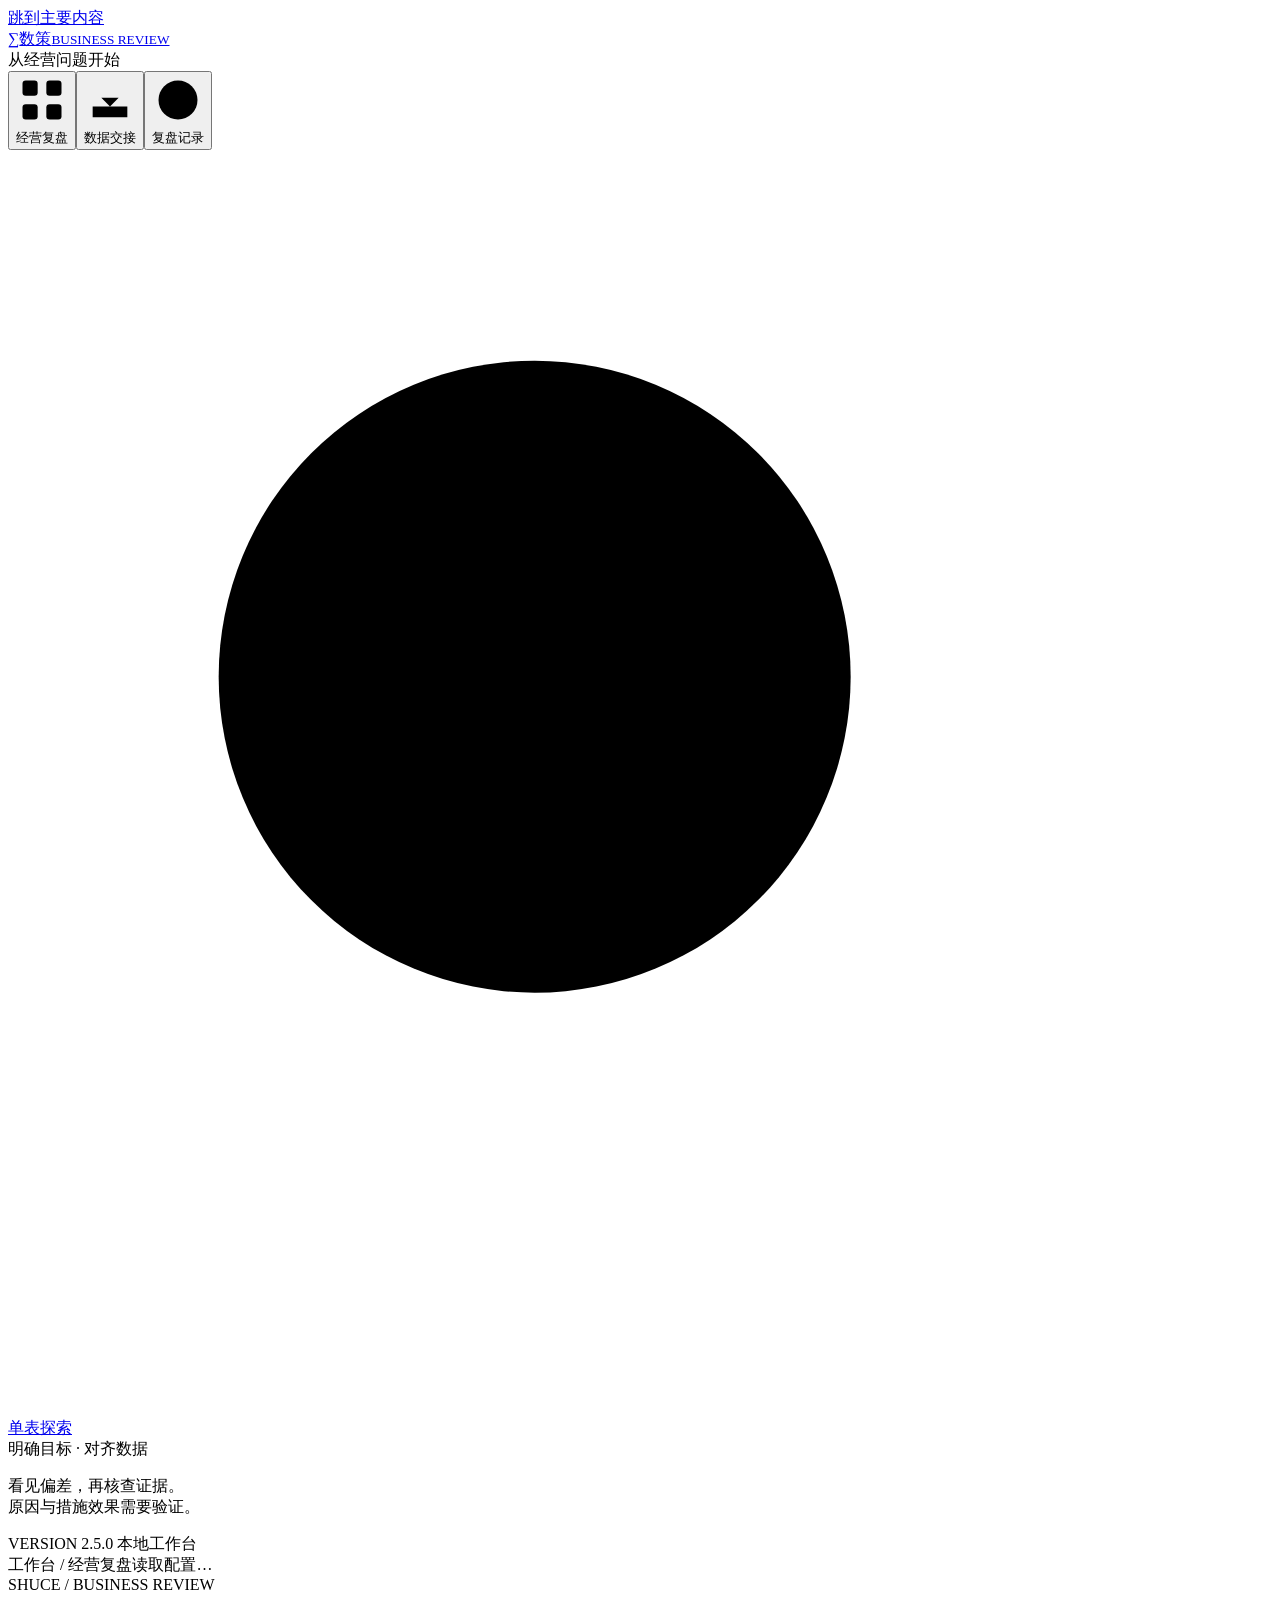
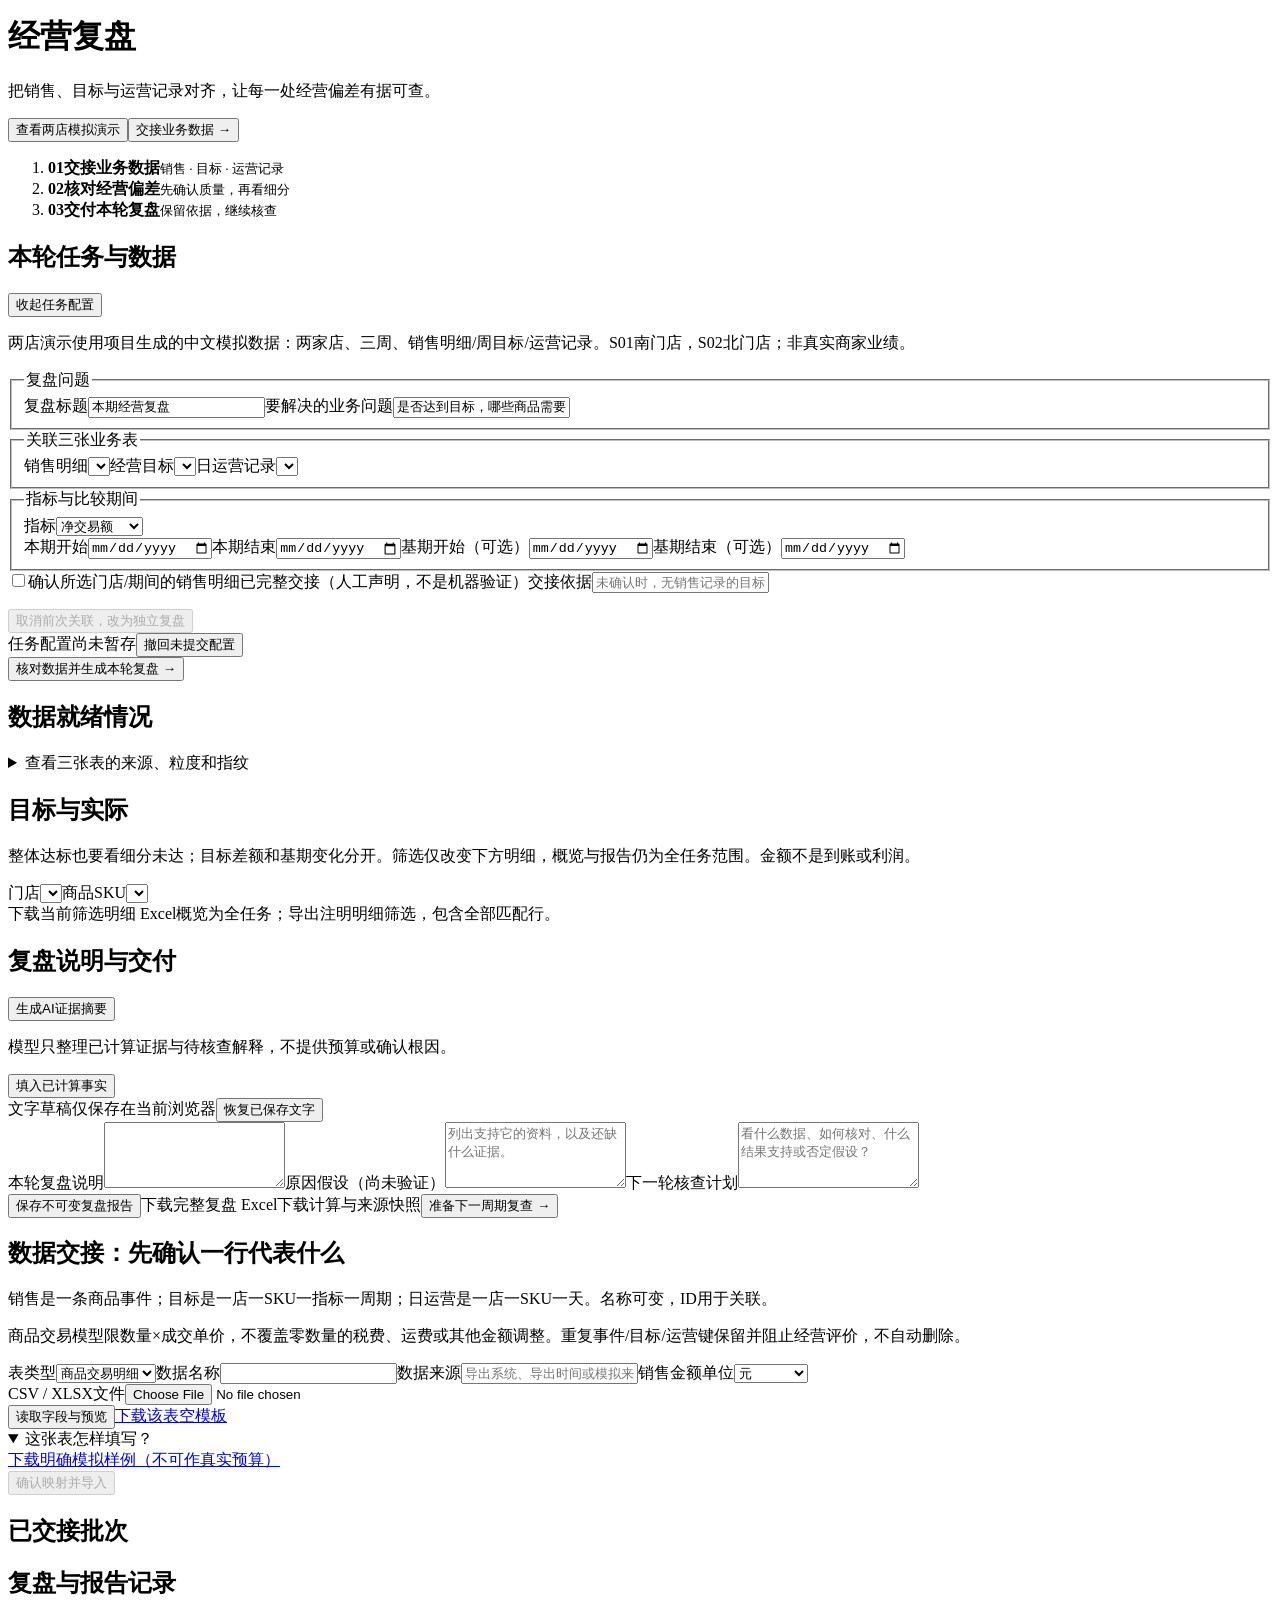
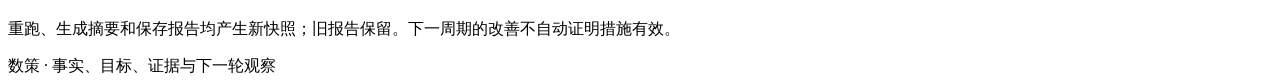
==== web/ops.html @ 6692f45d "Prepare sanitized v2.5 source with fault recovery and frozen evaluation" ====
<!doctype html><html lang="zh-CN"><head><meta charset="utf-8"><meta name="viewport" content="width=device-width,initial-scale=1"><title>数策 · 经营复盘</title><link rel="stylesheet" href="/static/styles.css"><link rel="stylesheet" href="/static/ops.css?v=2.5.0"><link rel="stylesheet" href="/static/studio.css?v=20261020"></head><body><a class="skip-link" href="#mainContent">跳到主要内容</a>
<aside class="sidebar"><a class="brand" href="/"><span class="brand-mark">∑</span><span>数策<small>BUSINESS REVIEW</small></span></a><div class="workspace-label">从经营问题开始</div><nav aria-label="主要导航"><button class="nav active" data-view="review" aria-current="page"><svg class="nav-icon" viewBox="0 0 24 24" aria-hidden="true"><rect x="3" y="3" width="7" height="7" rx="1.5"/><rect x="14" y="3" width="7" height="7" rx="1.5"/><rect x="3" y="14" width="7" height="7" rx="1.5"/><rect x="14" y="14" width="7" height="7" rx="1.5"/></svg>经营复盘</button><button class="nav" data-view="sources"><svg class="nav-icon" viewBox="0 0 24 24" aria-hidden="true"><path d="M12 3v12m-4-4 4 4 4-4M4 15v5h16v-5"/></svg>数据交接</button><button class="nav" data-view="history"><svg class="nav-icon" viewBox="0 0 24 24" aria-hidden="true"><circle cx="12" cy="12" r="9"/><path d="M12 7v5l3 2"/></svg>复盘记录</button><a class="nav" href="/explore"><svg class="nav-icon" viewBox="0 0 24 24" aria-hidden="true"><circle cx="10" cy="10" r="6"/><path d="m15 15 6 6"/></svg>单表探索</a></nav><div class="sidebar-note">明确目标 · 对齐数据<p>看见偏差，再核查证据。<br>原因与措施效果需要验证。</p></div><div class="sidebar-bottom">VERSION 2.5.0 <span>本地工作台</span></div></aside>
<div class="shell"><header class="topbar"><span id="breadcrumb">工作台 / 经营复盘</span><span class="pill" id="aiStatus">读取配置…</span></header><main id="mainContent" tabindex="-1"><div class="page-head"><div><div class="eyebrow">SHUCE / BUSINESS REVIEW</div><h1 id="pageTitle">经营复盘</h1><p id="pageDescription">把销售、目标与运营记录对齐，让每一处经营偏差有据可查。</p></div><div class="hero-actions"><button id="demo" class="secondary">查看两店模拟演示</button><button id="openSources" class="primary">交接业务数据 →</button></div></div><div id="error" class="error hidden" role="alert"></div><p id="notice" class="caption" role="status"></p>
<section id="view-review"><ol class="workflow" aria-label="复盘工作流程"><li><b>01</b><span><strong>交接业务数据</strong><small>销售 · 目标 · 运营记录</small></span></li><li><b>02</b><span><strong>核对经营偏差</strong><small>先确认质量，再看细分</small></span></li><li><b>03</b><span><strong>交付本轮复盘</strong><small>保留依据，继续核查</small></span></li></ol><article class="card"><div class="card-head"><h2>本轮任务与数据</h2><button id="taskToggle" class="link" aria-controls="taskFields" aria-expanded="true">收起任务配置</button></div><p id="simulationNote" class="caption task-intro">两店演示使用项目生成的中文模拟数据：两家店、三周、销售明细/周目标/运营记录。S01南门店，S02北门店；非真实商家业绩。</p><div id="taskSummary" class="task-summary"></div><form id="taskForm"><div id="taskFields"><fieldset class="form-section"><legend>复盘问题</legend><div class="form-grid"><label>复盘标题<input id="title" required maxlength="120" value="本期经营复盘"></label><label>要解决的业务问题<input id="question" required maxlength="1500" value="是否达到目标，哪些商品需要核查？"></label></div></fieldset><fieldset class="form-section"><legend>关联三张业务表</legend><div class="form-grid three-columns"><label>销售明细<select id="sales" required></select></label><label>经营目标<select id="targets" required></select></label><label>日运营记录<select id="operations" required></select></label></div></fieldset><fieldset class="form-section"><legend>指标与比较期间</legend><label>指标<select id="metric"><option value="amount">净交易额</option><option value="positive_amount">正向交易额</option></select></label><div class="form-grid four-columns"><label>本期开始<input id="start" type="date" required></label><label>本期结束<input id="end" type="date" required></label><label>基期开始（可选）<input id="previousStart" type="date"></label><label>基期结束（可选）<input id="previousEnd" type="date"></label></div></fieldset><label class="handover"><input id="complete" type="checkbox">确认所选门店/期间的销售明细已完整交接（人工声明，不是机器验证）</label><label>交接依据<input id="confirmation" maxlength="600" placeholder="未确认时，无销售记录的目标商品会保持未知。"></label><p id="followupHint" class="caption"></p><button id="unlinkPrevious" type="button" class="link" disabled>取消前次关联，改为独立复盘</button><div class="draft-strip"><span id="taskDraftStatus" role="status">任务配置尚未暂存</span><button id="discardTask" type="button" class="link">撤回未提交配置</button></div><button class="primary" type="submit" id="run">核对数据并生成本轮复盘 →</button></div></form></article>
<div id="result" class="hidden"><article class="card readiness"><div class="card-head"><h2>数据就绪情况</h2><span class="pill" id="readyBadge"></span></div><div id="readiness"></div><details><summary>查看三张表的来源、粒度和指纹</summary><div id="sourceProof"></div></details></article><div id="kpis" class="kpi-grid"></div><article class="card"><div class="card-head"><div><h2>目标与实际</h2><p class="caption">整体达标也要看细分未达；目标差额和基期变化分开。筛选仅改变下方明细，概览与报告仍为全任务范围。金额不是到账或利润。</p></div><span id="evaluated" class="pill"></span></div><div class="form-grid filters"><label>门店<select id="storeFilter"></select></label><label>商品SKU<select id="skuFilter"></select></label></div><div class="actions export-actions"><a id="excelFiltered" class="secondary" download>下载当前筛选明细 Excel</a><span class="caption">概览为全任务；导出注明明细筛选，包含全部匹配行。</span></div><div id="goalTable" class="table-wrap"></div><p id="tableCount" class="caption"></p><div id="followup"></div></article>
<article class="card"><div class="card-head"><h2>复盘说明与交付</h2><button class="secondary" id="brief">生成AI证据摘要</button></div><div id="briefBody"><p class="caption">模型只整理已计算证据与待核查解释，不提供预算或确认根因。</p></div><div class="divider"></div><button id="fillFacts" class="secondary">填入已计算事实</button><div class="draft-strip"><span id="notesDraftStatus" role="status">文字草稿仅保存在当前浏览器</span><button id="discardNotes" type="button" class="link">恢复已保存文字</button></div><div class="form-grid"><label>本轮复盘说明<textarea id="factsNote" rows="4" maxlength="2500"></textarea></label><label>原因假设（尚未验证）<textarea id="hypothesis" rows="4" maxlength="1500" placeholder="列出支持它的资料，以及还缺什么证据。"></textarea></label><label>下一轮核查计划<textarea id="nextCheck" rows="4" maxlength="1500" placeholder="看什么数据、如何核对、什么结果支持或否定假设？"></textarea></label></div><div class="actions"><button id="saveReport" class="primary">保存不可变复盘报告</button><a id="excelAll" class="secondary" download>下载完整复盘 Excel</a><a id="jsonDownload" class="secondary">下载计算与来源快照</a><button id="nextPeriod" class="secondary">准备下一周期复查 →</button></div><div id="reportLink"></div></article></div></section>
<section id="view-sources" class="hidden"><article class="card"><h2>数据交接：先确认一行代表什么</h2><p>销售是一条商品事件；目标是一店一SKU一指标一周期；日运营是一店一SKU一天。名称可变，ID用于关联。</p><p class="caption">商品交易模型限数量×成交单价，不覆盖零数量的税费、运费或其他金额调整。重复事件/目标/运营键保留并阻止经营评价，不自动删除。</p><form id="importForm"><div class="form-grid"><label>表类型<select id="sourceKind"><option value="sales">商品交易明细</option><option value="targets">经营目标</option><option value="operations">日运营记录</option></select></label><label>数据名称<input id="sourceName" maxlength="120" required></label><label>数据来源<input id="sourceOrigin" maxlength="600" placeholder="导出系统、导出时间或模拟来源" required></label><label>销售金额单位<select id="sourceCurrency"><option>元</option><option>GBP</option><option>USD</option><option>金额单位</option></select></label></div><label>CSV / XLSX文件<input id="sourceFile" type="file" accept=".csv,.xlsx" required></label><div class="actions"><button id="preview" type="button" class="secondary">读取字段与预览</button><a id="template" class="secondary" href="/api/ops/templates/sales" download>下载该表空模板</a></div><details class="contract-guide" open><summary>这张表怎样填写？</summary><div id="contractGuide"></div><a id="sampleDownload" class="secondary" href="/api/ops/examples/sales" download>下载明确模拟样例（不可作真实预算）</a></details><div id="mapping"></div><button id="import" type="submit" class="primary" disabled>确认映射并导入</button></form></article><article class="card"><h2>已交接批次</h2><div id="sourceList"></div></article></section>
<section id="view-history" class="hidden"><article class="card"><h2>复盘与报告记录</h2><p class="caption">重跑、生成摘要和保存报告均产生新快照；旧报告保留。下一周期的改善不自动证明措施有效。</p><div id="history"></div></article></section><footer>数策 · 事实、目标、证据与下一轮观察</footer></main></div>
<dialog id="investigation" class="evidence-dialog" aria-labelledby="investigationTitle"><div class="card-head"><h2 id="investigationTitle">业务证据</h2><button id="closeEvidence" class="link" aria-label="关闭证据">✕</button></div><div id="investigationSummary"></div><div class="actions"><label>证据来源<select id="evidenceKind"><option value="sales">交易明细（含基期）</option><option value="targets">本期目标与依据</option><option value="operations">本期日运营记录</option></select></label></div><p id="evidenceSource" class="caption"></p><div id="evidenceTable" class="table-wrap"></div><div class="actions evidence-pagination"><button id="evidencePrev" class="secondary">上一页</button><span id="evidencePage"></span><button id="evidenceNext" class="secondary">下一页</button><a id="evidenceDownload" class="secondary" download>下载此来源全部匹配证据</a></div></dialog><script src="/static/review-drafts.js" defer></script><script src="/static/ops.js?v=20261020" defer></script></body></html>
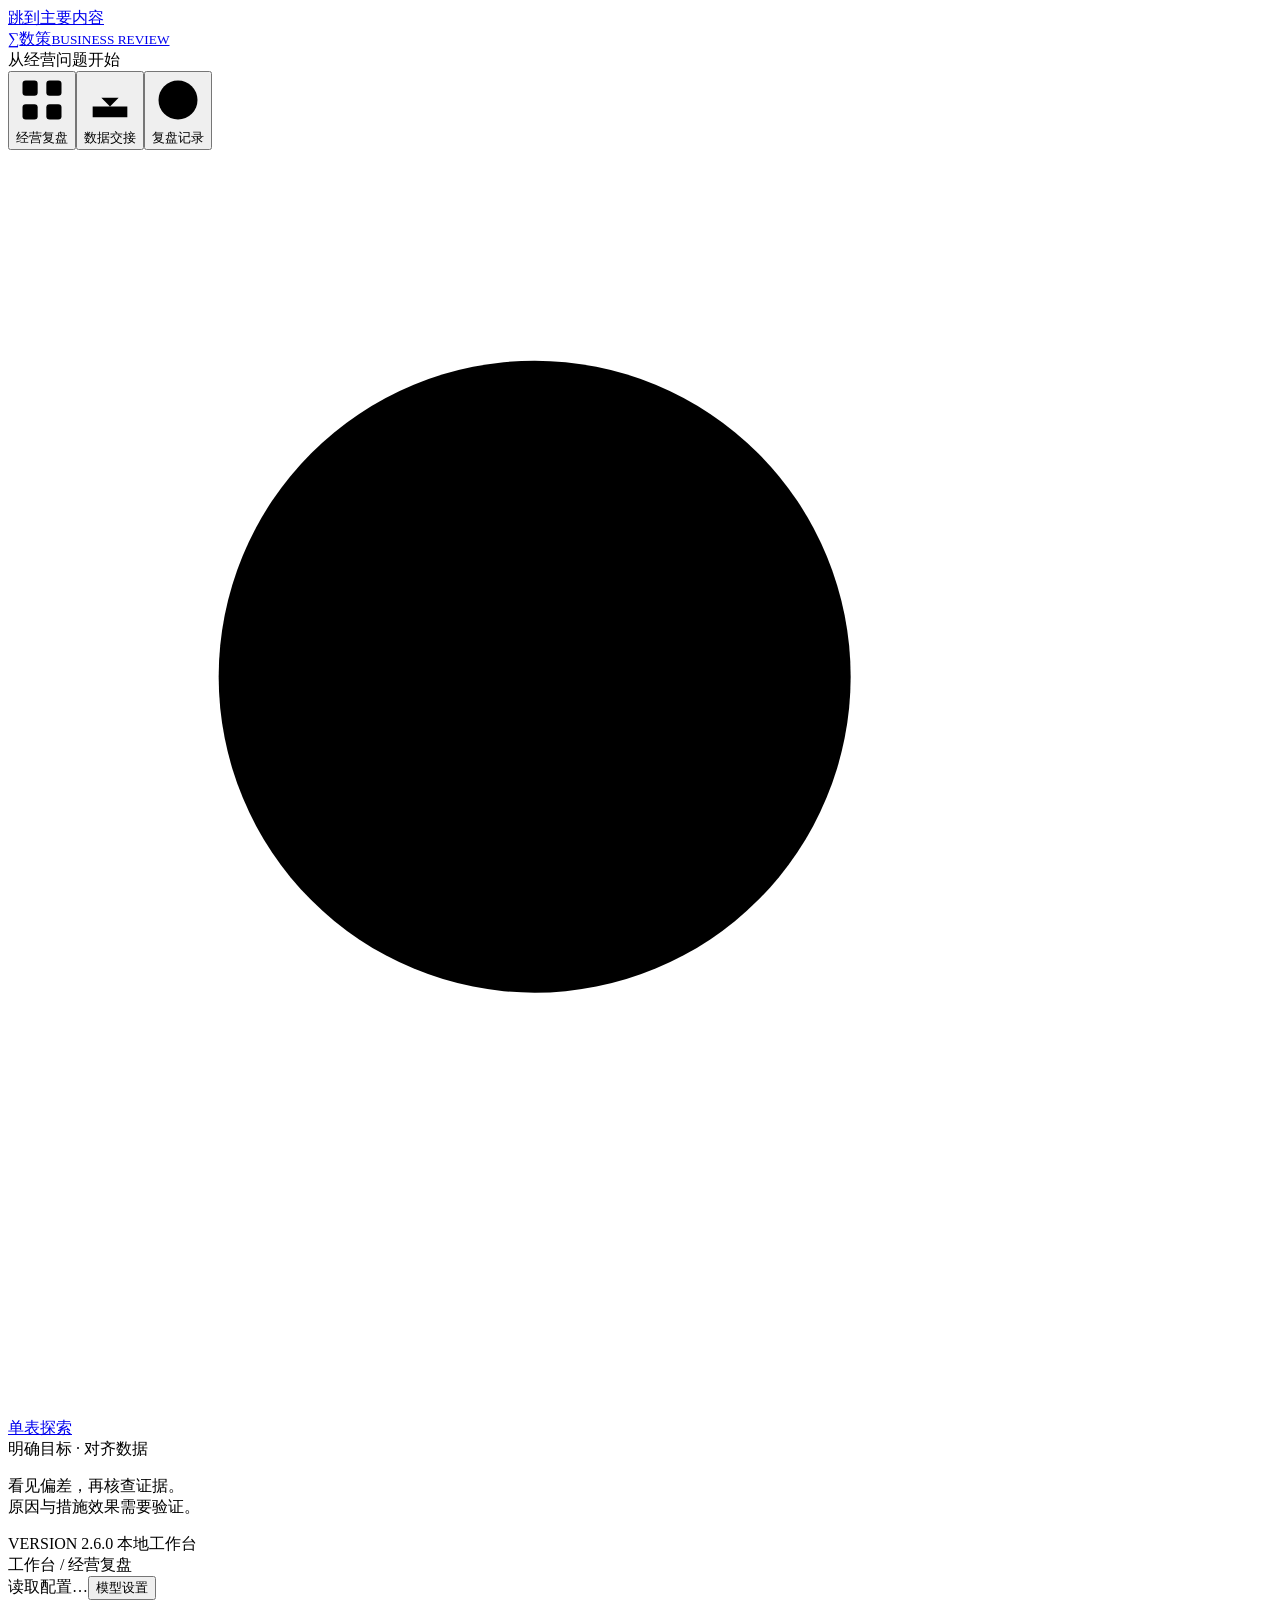
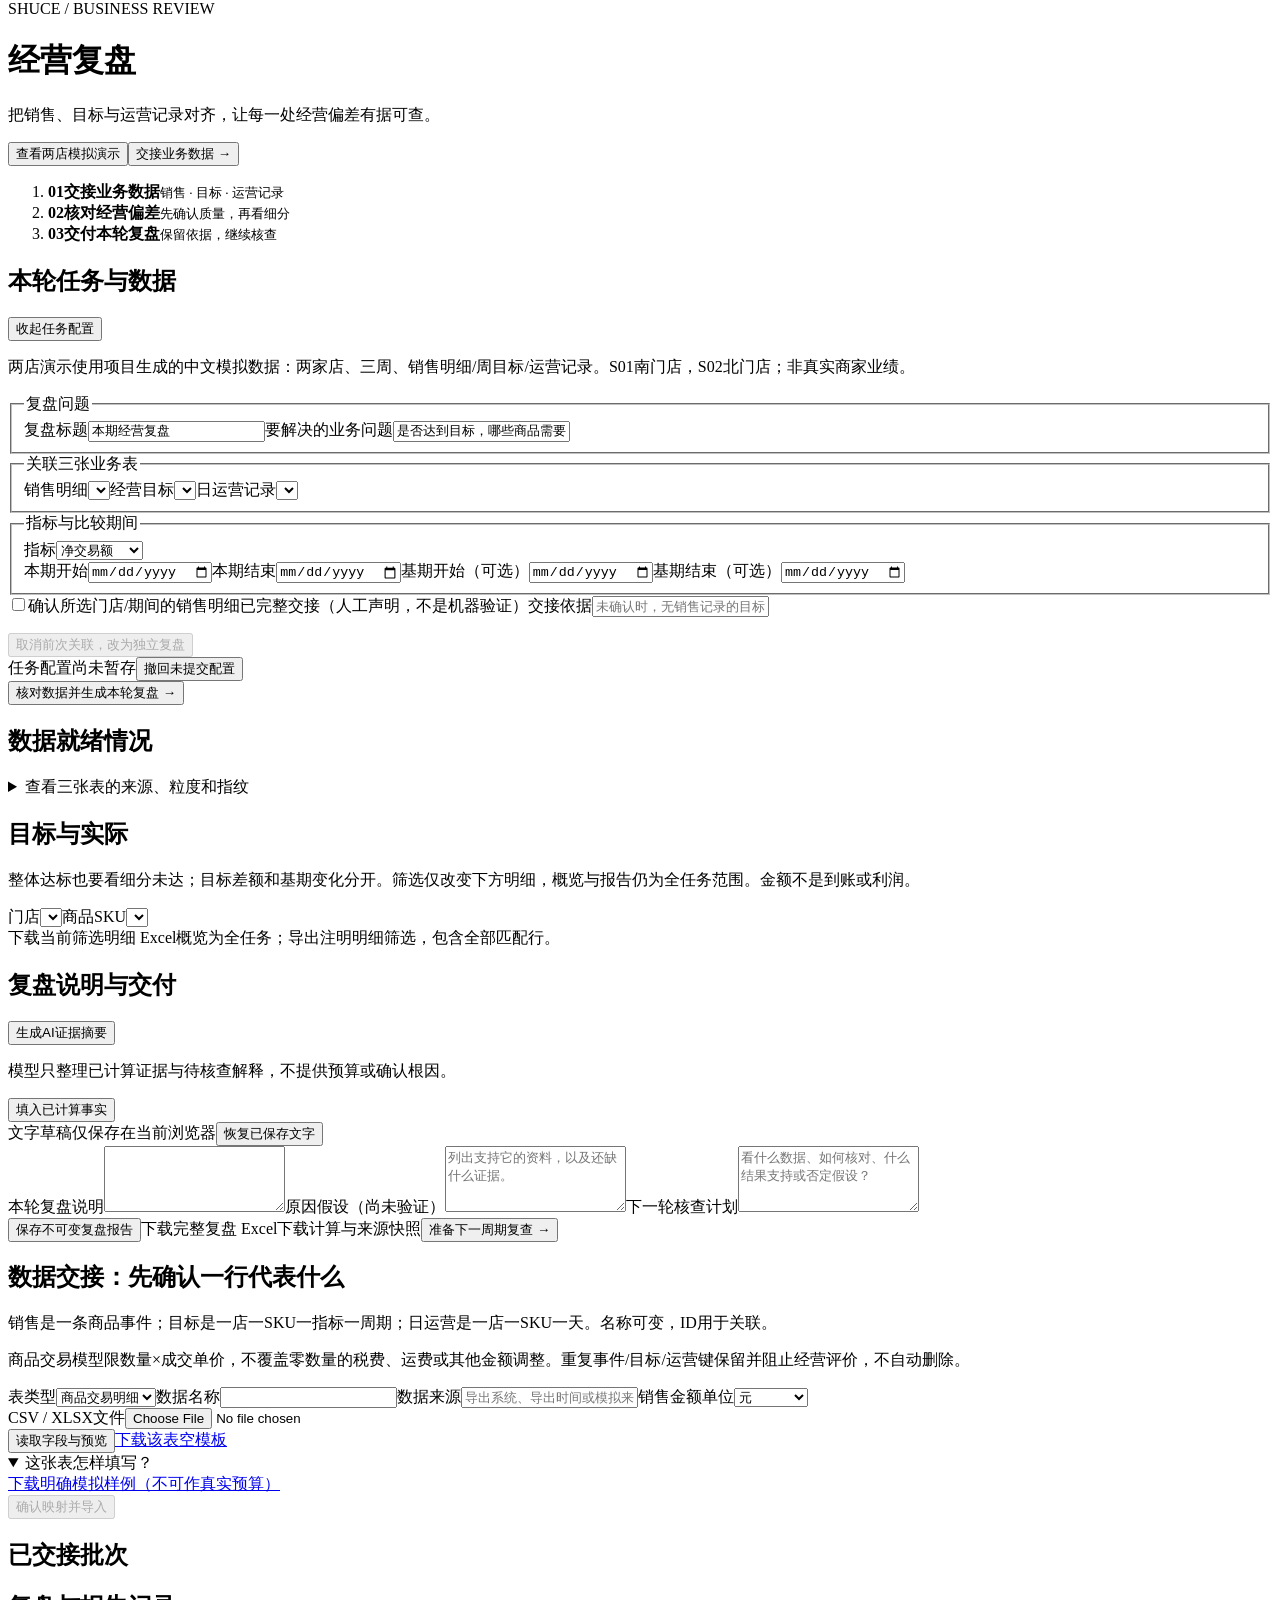
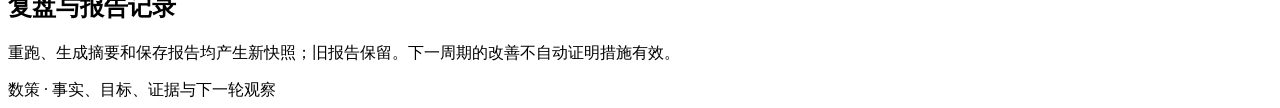
==== commit 681f9570: "Add local model settings, secret-safe connection test and immediate activation" ====
--- a/web/ops.html
+++ b/web/ops.html
@@ -1,9 +1,9 @@
-<!doctype html><html lang="zh-CN"><head><meta charset="utf-8"><meta name="viewport" content="width=device-width,initial-scale=1"><title>数策 · 经营复盘</title><link rel="stylesheet" href="/static/styles.css"><link rel="stylesheet" href="/static/ops.css?v=2.5.0"><link rel="stylesheet" href="/static/studio.css?v=20261020"></head><body><a class="skip-link" href="#mainContent">跳到主要内容</a>
-<aside class="sidebar"><a class="brand" href="/"><span class="brand-mark">∑</span><span>数策<small>BUSINESS REVIEW</small></span></a><div class="workspace-label">从经营问题开始</div><nav aria-label="主要导航"><button class="nav active" data-view="review" aria-current="page"><svg class="nav-icon" viewBox="0 0 24 24" aria-hidden="true"><rect x="3" y="3" width="7" height="7" rx="1.5"/><rect x="14" y="3" width="7" height="7" rx="1.5"/><rect x="3" y="14" width="7" height="7" rx="1.5"/><rect x="14" y="14" width="7" height="7" rx="1.5"/></svg>经营复盘</button><button class="nav" data-view="sources"><svg class="nav-icon" viewBox="0 0 24 24" aria-hidden="true"><path d="M12 3v12m-4-4 4 4 4-4M4 15v5h16v-5"/></svg>数据交接</button><button class="nav" data-view="history"><svg class="nav-icon" viewBox="0 0 24 24" aria-hidden="true"><circle cx="12" cy="12" r="9"/><path d="M12 7v5l3 2"/></svg>复盘记录</button><a class="nav" href="/explore"><svg class="nav-icon" viewBox="0 0 24 24" aria-hidden="true"><circle cx="10" cy="10" r="6"/><path d="m15 15 6 6"/></svg>单表探索</a></nav><div class="sidebar-note">明确目标 · 对齐数据<p>看见偏差，再核查证据。<br>原因与措施效果需要验证。</p></div><div class="sidebar-bottom">VERSION 2.5.0 <span>本地工作台</span></div></aside>
-<div class="shell"><header class="topbar"><span id="breadcrumb">工作台 / 经营复盘</span><span class="pill" id="aiStatus">读取配置…</span></header><main id="mainContent" tabindex="-1"><div class="page-head"><div><div class="eyebrow">SHUCE / BUSINESS REVIEW</div><h1 id="pageTitle">经营复盘</h1><p id="pageDescription">把销售、目标与运营记录对齐，让每一处经营偏差有据可查。</p></div><div class="hero-actions"><button id="demo" class="secondary">查看两店模拟演示</button><button id="openSources" class="primary">交接业务数据 →</button></div></div><div id="error" class="error hidden" role="alert"></div><p id="notice" class="caption" role="status"></p>
-<section id="view-review"><ol class="workflow" aria-label="复盘工作流程"><li><b>01</b><span><strong>交接业务数据</strong><small>销售 · 目标 · 运营记录</small></span></li><li><b>02</b><span><strong>核对经营偏差</strong><small>先确认质量，再看细分</small></span></li><li><b>03</b><span><strong>交付本轮复盘</strong><small>保留依据，继续核查</small></span></li></ol><article class="card"><div class="card-head"><h2>本轮任务与数据</h2><button id="taskToggle" class="link" aria-controls="taskFields" aria-expanded="true">收起任务配置</button></div><p id="simulationNote" class="caption task-intro">两店演示使用项目生成的中文模拟数据：两家店、三周、销售明细/周目标/运营记录。S01南门店，S02北门店；非真实商家业绩。</p><div id="taskSummary" class="task-summary"></div><form id="taskForm"><div id="taskFields"><fieldset class="form-section"><legend>复盘问题</legend><div class="form-grid"><label>复盘标题<input id="title" required maxlength="120" value="本期经营复盘"></label><label>要解决的业务问题<input id="question" required maxlength="1500" value="是否达到目标，哪些商品需要核查？"></label></div></fieldset><fieldset class="form-section"><legend>关联三张业务表</legend><div class="form-grid three-columns"><label>销售明细<select id="sales" required></select></label><label>经营目标<select id="targets" required></select></label><label>日运营记录<select id="operations" required></select></label></div></fieldset><fieldset class="form-section"><legend>指标与比较期间</legend><label>指标<select id="metric"><option value="amount">净交易额</option><option value="positive_amount">正向交易额</option></select></label><div class="form-grid four-columns"><label>本期开始<input id="start" type="date" required></label><label>本期结束<input id="end" type="date" required></label><label>基期开始（可选）<input id="previousStart" type="date"></label><label>基期结束（可选）<input id="previousEnd" type="date"></label></div></fieldset><label class="handover"><input id="complete" type="checkbox">确认所选门店/期间的销售明细已完整交接（人工声明，不是机器验证）</label><label>交接依据<input id="confirmation" maxlength="600" placeholder="未确认时，无销售记录的目标商品会保持未知。"></label><p id="followupHint" class="caption"></p><button id="unlinkPrevious" type="button" class="link" disabled>取消前次关联，改为独立复盘</button><div class="draft-strip"><span id="taskDraftStatus" role="status">任务配置尚未暂存</span><button id="discardTask" type="button" class="link">撤回未提交配置</button></div><button class="primary" type="submit" id="run">核对数据并生成本轮复盘 →</button></div></form></article>
-<div id="result" class="hidden"><article class="card readiness"><div class="card-head"><h2>数据就绪情况</h2><span class="pill" id="readyBadge"></span></div><div id="readiness"></div><details><summary>查看三张表的来源、粒度和指纹</summary><div id="sourceProof"></div></details></article><div id="kpis" class="kpi-grid"></div><article class="card"><div class="card-head"><div><h2>目标与实际</h2><p class="caption">整体达标也要看细分未达；目标差额和基期变化分开。筛选仅改变下方明细，概览与报告仍为全任务范围。金额不是到账或利润。</p></div><span id="evaluated" class="pill"></span></div><div class="form-grid filters"><label>门店<select id="storeFilter"></select></label><label>商品SKU<select id="skuFilter"></select></label></div><div class="actions export-actions"><a id="excelFiltered" class="secondary" download>下载当前筛选明细 Excel</a><span class="caption">概览为全任务；导出注明明细筛选，包含全部匹配行。</span></div><div id="goalTable" class="table-wrap"></div><p id="tableCount" class="caption"></p><div id="followup"></div></article>
-<article class="card"><div class="card-head"><h2>复盘说明与交付</h2><button class="secondary" id="brief">生成AI证据摘要</button></div><div id="briefBody"><p class="caption">模型只整理已计算证据与待核查解释，不提供预算或确认根因。</p></div><div class="divider"></div><button id="fillFacts" class="secondary">填入已计算事实</button><div class="draft-strip"><span id="notesDraftStatus" role="status">文字草稿仅保存在当前浏览器</span><button id="discardNotes" type="button" class="link">恢复已保存文字</button></div><div class="form-grid"><label>本轮复盘说明<textarea id="factsNote" rows="4" maxlength="2500"></textarea></label><label>原因假设（尚未验证）<textarea id="hypothesis" rows="4" maxlength="1500" placeholder="列出支持它的资料，以及还缺什么证据。"></textarea></label><label>下一轮核查计划<textarea id="nextCheck" rows="4" maxlength="1500" placeholder="看什么数据、如何核对、什么结果支持或否定假设？"></textarea></label></div><div class="actions"><button id="saveReport" class="primary">保存不可变复盘报告</button><a id="excelAll" class="secondary" download>下载完整复盘 Excel</a><a id="jsonDownload" class="secondary">下载计算与来源快照</a><button id="nextPeriod" class="secondary">准备下一周期复查 →</button></div><div id="reportLink"></div></article></div></section>
-<section id="view-sources" class="hidden"><article class="card"><h2>数据交接：先确认一行代表什么</h2><p>销售是一条商品事件；目标是一店一SKU一指标一周期；日运营是一店一SKU一天。名称可变，ID用于关联。</p><p class="caption">商品交易模型限数量×成交单价，不覆盖零数量的税费、运费或其他金额调整。重复事件/目标/运营键保留并阻止经营评价，不自动删除。</p><form id="importForm"><div class="form-grid"><label>表类型<select id="sourceKind"><option value="sales">商品交易明细</option><option value="targets">经营目标</option><option value="operations">日运营记录</option></select></label><label>数据名称<input id="sourceName" maxlength="120" required></label><label>数据来源<input id="sourceOrigin" maxlength="600" placeholder="导出系统、导出时间或模拟来源" required></label><label>销售金额单位<select id="sourceCurrency"><option>元</option><option>GBP</option><option>USD</option><option>金额单位</option></select></label></div><label>CSV / XLSX文件<input id="sourceFile" type="file" accept=".csv,.xlsx" required></label><div class="actions"><button id="preview" type="button" class="secondary">读取字段与预览</button><a id="template" class="secondary" href="/api/ops/templates/sales" download>下载该表空模板</a></div><details class="contract-guide" open><summary>这张表怎样填写？</summary><div id="contractGuide"></div><a id="sampleDownload" class="secondary" href="/api/ops/examples/sales" download>下载明确模拟样例（不可作真实预算）</a></details><div id="mapping"></div><button id="import" type="submit" class="primary" disabled>确认映射并导入</button></form></article><article class="card"><h2>已交接批次</h2><div id="sourceList"></div></article></section>
-<section id="view-history" class="hidden"><article class="card"><h2>复盘与报告记录</h2><p class="caption">重跑、生成摘要和保存报告均产生新快照；旧报告保留。下一周期的改善不自动证明措施有效。</p><div id="history"></div></article></section><footer>数策 · 事实、目标、证据与下一轮观察</footer></main></div>
-<dialog id="investigation" class="evidence-dialog" aria-labelledby="investigationTitle"><div class="card-head"><h2 id="investigationTitle">业务证据</h2><button id="closeEvidence" class="link" aria-label="关闭证据">✕</button></div><div id="investigationSummary"></div><div class="actions"><label>证据来源<select id="evidenceKind"><option value="sales">交易明细（含基期）</option><option value="targets">本期目标与依据</option><option value="operations">本期日运营记录</option></select></label></div><p id="evidenceSource" class="caption"></p><div id="evidenceTable" class="table-wrap"></div><div class="actions evidence-pagination"><button id="evidencePrev" class="secondary">上一页</button><span id="evidencePage"></span><button id="evidenceNext" class="secondary">下一页</button><a id="evidenceDownload" class="secondary" download>下载此来源全部匹配证据</a></div></dialog><script src="/static/review-drafts.js" defer></script><script src="/static/ops.js?v=20261020" defer></script></body></html>
+<!doctype html><html lang="zh-CN"><head><meta charset="utf-8"><meta name="viewport" content="width=device-width,initial-scale=1"><title>数策 · 经营复盘</title><link rel="stylesheet" href="/static/styles.css"><link rel="stylesheet" href="/static/ops.css?v=2.6.0"><link rel="stylesheet" href="/static/studio.css?v=20261020"></head><body><a class="skip-link" href="#mainContent">跳到主要内容</a>
+<aside class="sidebar"><a class="brand" href="/"><span class="brand-mark">∑</span><span>数策<small>BUSINESS REVIEW</small></span></a><div class="workspace-label">从经营问题开始</div><nav aria-label="主要导航"><button class="nav active" data-view="review" aria-current="page"><svg class="nav-icon" viewBox="0 0 24 24" aria-hidden="true"><rect x="3" y="3" width="7" height="7" rx="1.5"/><rect x="14" y="3" width="7" height="7" rx="1.5"/><rect x="3" y="14" width="7" height="7" rx="1.5"/><rect x="14" y="14" width="7" height="7" rx="1.5"/></svg>经营复盘</button><button class="nav" data-view="sources"><svg class="nav-icon" viewBox="0 0 24 24" aria-hidden="true"><path d="M12 3v12m-4-4 4 4 4-4M4 15v5h16v-5"/></svg>数据交接</button><button class="nav" data-view="history"><svg class="nav-icon" viewBox="0 0 24 24" aria-hidden="true"><circle cx="12" cy="12" r="9"/><path d="M12 7v5l3 2"/></svg>复盘记录</button><a class="nav" href="/explore"><svg class="nav-icon" viewBox="0 0 24 24" aria-hidden="true"><circle cx="10" cy="10" r="6"/><path d="m15 15 6 6"/></svg>单表探索</a></nav><div class="sidebar-note">明确目标 · 对齐数据<p>看见偏差，再核查证据。<br>原因与措施效果需要验证。</p></div><div class="sidebar-bottom">VERSION 2.6.0 <span>本地工作台</span></div></aside>
+<div class="shell"><header class="topbar"><span id="breadcrumb">工作台 / 经营复盘</span><div class="topbar-right"><span class="pill" id="aiStatus">读取配置…</span><button id="openModelSettings" class="secondary">模型设置</button></div></header><main id="mainContent" tabindex="-1"><div class="page-head"><div><div class="eyebrow">SHUCE / BUSINESS REVIEW</div><h1 id="pageTitle">经营复盘</h1><p id="pageDescription">把销售、目标与运营记录对齐，让每一处经营偏差有据可查。</p></div><div class="hero-actions"><button id="demo" class="secondary">查看两店模拟演示</button><button id="openSources" class="primary">交接业务数据 →</button></div></div><div id="error" class="error hidden" role="alert"></div><p id="notice" class="caption" role="status"></p>
+<section id="view-review"><ol class="workflow" aria-label="复盘工作流程"><li><b>01</b><span><strong>交接业务数据</strong><small>销售 · 目标 · 运营记录</small></span></li><li><b>02</b><span><strong>核对经营偏差</strong><small>先确认质量，再看细分</small></span></li><li><b>03</b><span><strong>交付本轮复盘</strong><small>保留依据，继续核查</small></span></li></ol><article class="card"><div class="card-head"><h2>本轮任务与数据</h2><button id="taskToggle" class="link" aria-controls="taskFields" aria-expanded="true">收起任务配置</button></div><p id="simulationNote" class="caption task-intro">两店演示使用项目生成的中文模拟数据：两家店、三周、销售明细/周目标/运营记录。S01南门店，S02北门店；非真实商家业绩。</p><div id="taskSummary" class="task-summary"></div><form id="taskForm"><div id="taskFields"><fieldset class="form-section"><legend>复盘问题</legend><div class="form-grid"><label>复盘标题<input id="title" required maxlength="120" value="本期经营复盘"></label><label>要解决的业务问题<input id="question" required maxlength="1500" value="是否达到目标，哪些商品需要核查？"></label></div></fieldset><fieldset class="form-section"><legend>关联三张业务表</legend><div class="form-grid three-columns"><label>销售明细<select id="sales" required></select></label><label>经营目标<select id="targets" required></select></label><label>日运营记录<select id="operations" required></select></label></div></fieldset><fieldset class="form-section"><legend>指标与比较期间</legend><label>指标<select id="metric"><option value="amount">净交易额</option><option value="positive_amount">正向交易额</option></select></label><div class="form-grid four-columns"><label>本期开始<input id="start" type="date" required></label><label>本期结束<input id="end" type="date" required></label><label>基期开始（可选）<input id="previousStart" type="date"></label><label>基期结束（可选）<input id="previousEnd" type="date"></label></div></fieldset><label class="handover"><input id="complete" type="checkbox">确认所选门店/期间的销售明细已完整交接（人工声明，不是机器验证）</label><label>交接依据<input id="confirmation" maxlength="600" placeholder="未确认时，无销售记录的目标商品会保持未知。"></label><p id="followupHint" class="caption"></p><button id="unlinkPrevious" type="button" class="link" disabled>取消前次关联，改为独立复盘</button><div class="draft-strip"><span id="taskDraftStatus" role="status">任务配置尚未暂存</span><button id="discardTask" type="button" class="link">撤回未提交配置</button></div><button class="primary" type="submit" id="run">核对数据并生成本轮复盘 →</button></div></form></article>
+<div id="result" class="hidden"><article class="card readiness"><div class="card-head"><h2>数据就绪情况</h2><span class="pill" id="readyBadge"></span></div><div id="readiness"></div><details><summary>查看三张表的来源、粒度和指纹</summary><div id="sourceProof"></div></details></article><div id="kpis" class="kpi-grid"></div><article class="card"><div class="card-head"><div><h2>目标与实际</h2><p class="caption">整体达标也要看细分未达；目标差额和基期变化分开。筛选仅改变下方明细，概览与报告仍为全任务范围。金额不是到账或利润。</p></div><span id="evaluated" class="pill"></span></div><div class="form-grid filters"><label>门店<select id="storeFilter"></select></label><label>商品SKU<select id="skuFilter"></select></label></div><div class="actions export-actions"><a id="excelFiltered" class="secondary" download>下载当前筛选明细 Excel</a><span class="caption">概览为全任务；导出注明明细筛选，包含全部匹配行。</span></div><div id="goalTable" class="table-wrap"></div><p id="tableCount" class="caption"></p><div id="followup"></div></article>
+<article class="card"><div class="card-head"><h2>复盘说明与交付</h2><button class="secondary" id="brief">生成AI证据摘要</button></div><div id="briefBody"><p class="caption">模型只整理已计算证据与待核查解释，不提供预算或确认根因。</p></div><div class="divider"></div><button id="fillFacts" class="secondary">填入已计算事实</button><div class="draft-strip"><span id="notesDraftStatus" role="status">文字草稿仅保存在当前浏览器</span><button id="discardNotes" type="button" class="link">恢复已保存文字</button></div><div class="form-grid"><label>本轮复盘说明<textarea id="factsNote" rows="4" maxlength="2500"></textarea></label><label>原因假设（尚未验证）<textarea id="hypothesis" rows="4" maxlength="1500" placeholder="列出支持它的资料，以及还缺什么证据。"></textarea></label><label>下一轮核查计划<textarea id="nextCheck" rows="4" maxlength="1500" placeholder="看什么数据、如何核对、什么结果支持或否定假设？"></textarea></label></div><div class="actions"><button id="saveReport" class="primary">保存不可变复盘报告</button><a id="excelAll" class="secondary" download>下载完整复盘 Excel</a><a id="jsonDownload" class="secondary">下载计算与来源快照</a><button id="nextPeriod" class="secondary">准备下一周期复查 →</button></div><div id="reportLink"></div></article></div></section>
+<section id="view-sources" class="hidden"><article class="card"><h2>数据交接：先确认一行代表什么</h2><p>销售是一条商品事件；目标是一店一SKU一指标一周期；日运营是一店一SKU一天。名称可变，ID用于关联。</p><p class="caption">商品交易模型限数量×成交单价，不覆盖零数量的税费、运费或其他金额调整。重复事件/目标/运营键保留并阻止经营评价，不自动删除。</p><form id="importForm"><div class="form-grid"><label>表类型<select id="sourceKind"><option value="sales">商品交易明细</option><option value="targets">经营目标</option><option value="operations">日运营记录</option></select></label><label>数据名称<input id="sourceName" maxlength="120" required></label><label>数据来源<input id="sourceOrigin" maxlength="600" placeholder="导出系统、导出时间或模拟来源" required></label><label>销售金额单位<select id="sourceCurrency"><option>元</option><option>GBP</option><option>USD</option><option>金额单位</option></select></label></div><label>CSV / XLSX文件<input id="sourceFile" type="file" accept=".csv,.xlsx" required></label><div class="actions"><button id="preview" type="button" class="secondary">读取字段与预览</button><a id="template" class="secondary" href="/api/ops/templates/sales" download>下载该表空模板</a></div><details class="contract-guide" open><summary>这张表怎样填写？</summary><div id="contractGuide"></div><a id="sampleDownload" class="secondary" href="/api/ops/examples/sales" download>下载明确模拟样例（不可作真实预算）</a></details><div id="mapping"></div><button id="import" type="submit" class="primary" disabled>确认映射并导入</button></form></article><article class="card"><h2>已交接批次</h2><div id="sourceList"></div></article></section>
+<section id="view-history" class="hidden"><article class="card"><h2>复盘与报告记录</h2><p class="caption">重跑、生成摘要和保存报告均产生新快照；旧报告保留。下一周期的改善不自动证明措施有效。</p><div id="history"></div></article></section><footer>数策 · 事实、目标、证据与下一轮观察</footer></main></div>
+<dialog id="investigation" class="evidence-dialog" aria-labelledby="investigationTitle"><div class="card-head"><h2 id="investigationTitle">业务证据</h2><button id="closeEvidence" class="link" aria-label="关闭证据">✕</button></div><div id="investigationSummary"></div><div class="actions"><label>证据来源<select id="evidenceKind"><option value="sales">交易明细（含基期）</option><option value="targets">本期目标与依据</option><option value="operations">本期日运营记录</option></select></label></div><p id="evidenceSource" class="caption"></p><div id="evidenceTable" class="table-wrap"></div><div class="actions evidence-pagination"><button id="evidencePrev" class="secondary">上一页</button><span id="evidencePage"></span><button id="evidenceNext" class="secondary">下一页</button><a id="evidenceDownload" class="secondary" download>下载此来源全部匹配证据</a></div></dialog><script src="/static/review-drafts.js" defer></script><script src="/static/ops.js?v=20261020" defer></script><script src="/static/model-settings.js?v=2.6.0" defer></script></body></html>
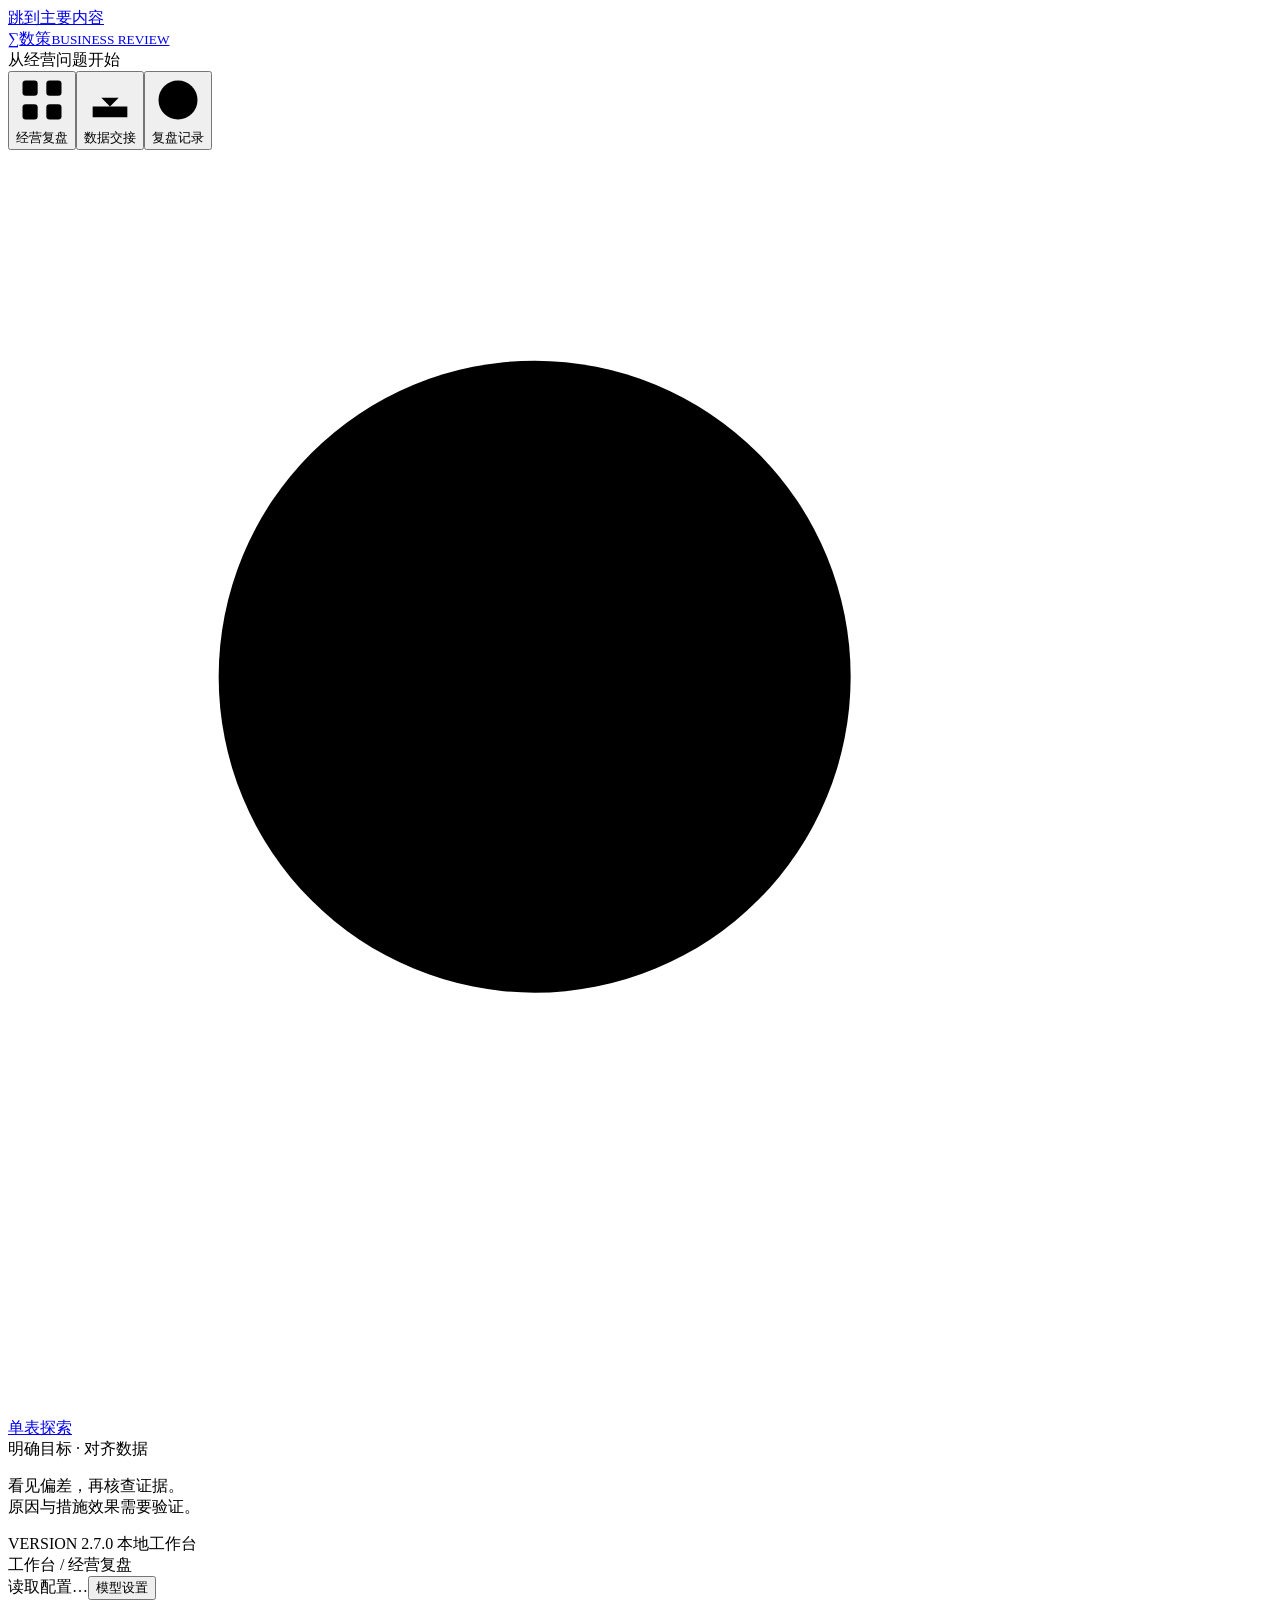
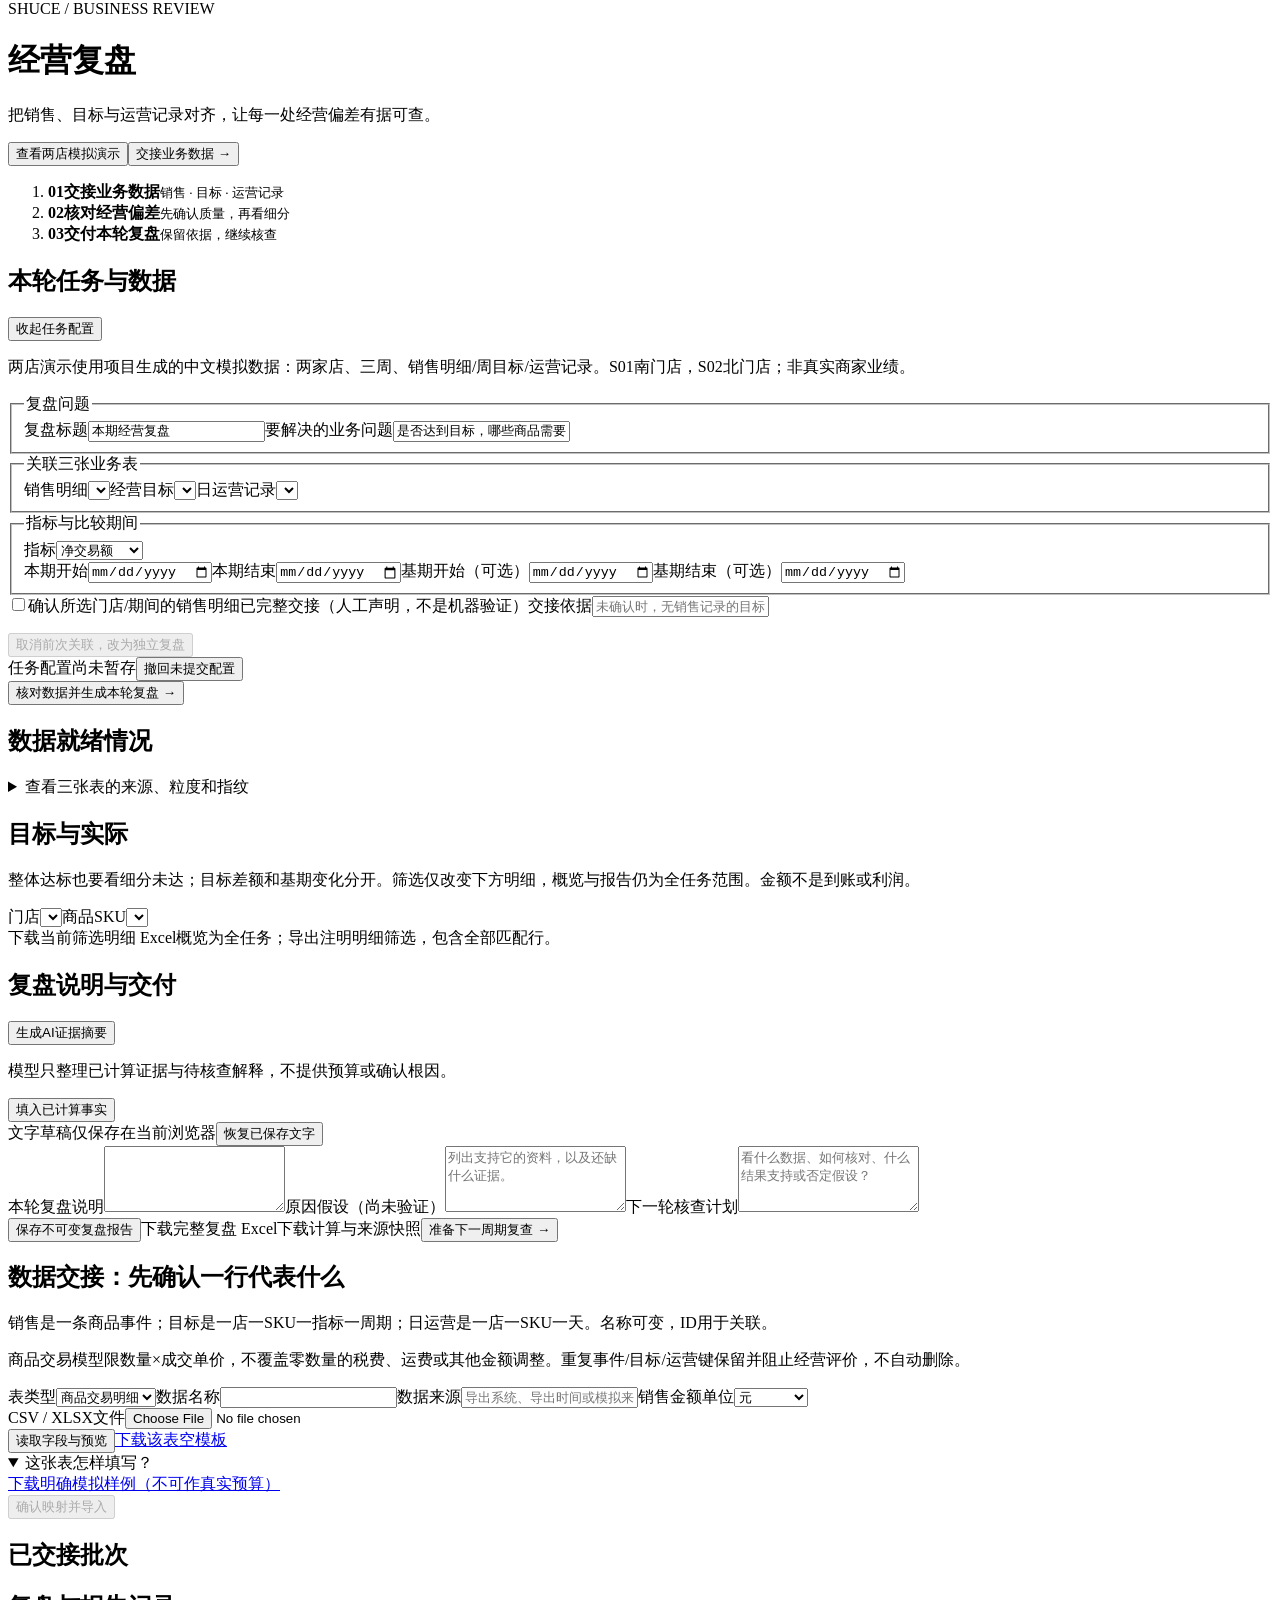
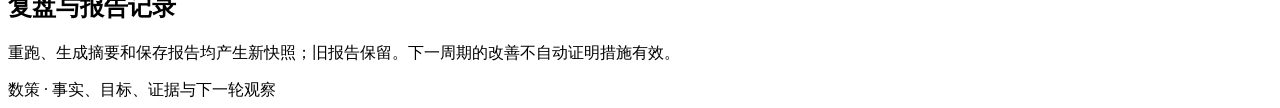
==== commit 56261419: "Release v2.7.0 with faster reviews and live model verification" ====
--- a/web/ops.html
+++ b/web/ops.html
@@ -1,9 +1,9 @@
-<!doctype html><html lang="zh-CN"><head><meta charset="utf-8"><meta name="viewport" content="width=device-width,initial-scale=1"><title>数策 · 经营复盘</title><link rel="stylesheet" href="/static/styles.css"><link rel="stylesheet" href="/static/ops.css?v=2.6.0"><link rel="stylesheet" href="/static/studio.css?v=20261020"></head><body><a class="skip-link" href="#mainContent">跳到主要内容</a>
-<aside class="sidebar"><a class="brand" href="/"><span class="brand-mark">∑</span><span>数策<small>BUSINESS REVIEW</small></span></a><div class="workspace-label">从经营问题开始</div><nav aria-label="主要导航"><button class="nav active" data-view="review" aria-current="page"><svg class="nav-icon" viewBox="0 0 24 24" aria-hidden="true"><rect x="3" y="3" width="7" height="7" rx="1.5"/><rect x="14" y="3" width="7" height="7" rx="1.5"/><rect x="3" y="14" width="7" height="7" rx="1.5"/><rect x="14" y="14" width="7" height="7" rx="1.5"/></svg>经营复盘</button><button class="nav" data-view="sources"><svg class="nav-icon" viewBox="0 0 24 24" aria-hidden="true"><path d="M12 3v12m-4-4 4 4 4-4M4 15v5h16v-5"/></svg>数据交接</button><button class="nav" data-view="history"><svg class="nav-icon" viewBox="0 0 24 24" aria-hidden="true"><circle cx="12" cy="12" r="9"/><path d="M12 7v5l3 2"/></svg>复盘记录</button><a class="nav" href="/explore"><svg class="nav-icon" viewBox="0 0 24 24" aria-hidden="true"><circle cx="10" cy="10" r="6"/><path d="m15 15 6 6"/></svg>单表探索</a></nav><div class="sidebar-note">明确目标 · 对齐数据<p>看见偏差，再核查证据。<br>原因与措施效果需要验证。</p></div><div class="sidebar-bottom">VERSION 2.6.0 <span>本地工作台</span></div></aside>
+<!doctype html><html lang="zh-CN"><head><meta charset="utf-8"><meta name="viewport" content="width=device-width,initial-scale=1"><title>数策 · 经营复盘</title><link rel="stylesheet" href="/static/styles.css"><link rel="stylesheet" href="/static/ops.css?v=2.7.0"><link rel="stylesheet" href="/static/studio.css?v=2.7.0"></head><body><a class="skip-link" href="#mainContent">跳到主要内容</a>
+<aside class="sidebar"><a class="brand" href="/"><span class="brand-mark">∑</span><span>数策<small>BUSINESS REVIEW</small></span></a><div class="workspace-label">从经营问题开始</div><nav aria-label="主要导航"><button class="nav active" data-view="review" aria-current="page"><svg class="nav-icon" viewBox="0 0 24 24" aria-hidden="true"><rect x="3" y="3" width="7" height="7" rx="1.5"/><rect x="14" y="3" width="7" height="7" rx="1.5"/><rect x="3" y="14" width="7" height="7" rx="1.5"/><rect x="14" y="14" width="7" height="7" rx="1.5"/></svg>经营复盘</button><button class="nav" data-view="sources"><svg class="nav-icon" viewBox="0 0 24 24" aria-hidden="true"><path d="M12 3v12m-4-4 4 4 4-4M4 15v5h16v-5"/></svg>数据交接</button><button class="nav" data-view="history"><svg class="nav-icon" viewBox="0 0 24 24" aria-hidden="true"><circle cx="12" cy="12" r="9"/><path d="M12 7v5l3 2"/></svg>复盘记录</button><a class="nav" href="/explore"><svg class="nav-icon" viewBox="0 0 24 24" aria-hidden="true"><circle cx="10" cy="10" r="6"/><path d="m15 15 6 6"/></svg>单表探索</a></nav><div class="sidebar-note">明确目标 · 对齐数据<p>看见偏差，再核查证据。<br>原因与措施效果需要验证。</p></div><div class="sidebar-bottom">VERSION 2.7.0 <span>本地工作台</span></div></aside>
 <div class="shell"><header class="topbar"><span id="breadcrumb">工作台 / 经营复盘</span><div class="topbar-right"><span class="pill" id="aiStatus">读取配置…</span><button id="openModelSettings" class="secondary">模型设置</button></div></header><main id="mainContent" tabindex="-1"><div class="page-head"><div><div class="eyebrow">SHUCE / BUSINESS REVIEW</div><h1 id="pageTitle">经营复盘</h1><p id="pageDescription">把销售、目标与运营记录对齐，让每一处经营偏差有据可查。</p></div><div class="hero-actions"><button id="demo" class="secondary">查看两店模拟演示</button><button id="openSources" class="primary">交接业务数据 →</button></div></div><div id="error" class="error hidden" role="alert"></div><p id="notice" class="caption" role="status"></p>
 <section id="view-review"><ol class="workflow" aria-label="复盘工作流程"><li><b>01</b><span><strong>交接业务数据</strong><small>销售 · 目标 · 运营记录</small></span></li><li><b>02</b><span><strong>核对经营偏差</strong><small>先确认质量，再看细分</small></span></li><li><b>03</b><span><strong>交付本轮复盘</strong><small>保留依据，继续核查</small></span></li></ol><article class="card"><div class="card-head"><h2>本轮任务与数据</h2><button id="taskToggle" class="link" aria-controls="taskFields" aria-expanded="true">收起任务配置</button></div><p id="simulationNote" class="caption task-intro">两店演示使用项目生成的中文模拟数据：两家店、三周、销售明细/周目标/运营记录。S01南门店，S02北门店；非真实商家业绩。</p><div id="taskSummary" class="task-summary"></div><form id="taskForm"><div id="taskFields"><fieldset class="form-section"><legend>复盘问题</legend><div class="form-grid"><label>复盘标题<input id="title" required maxlength="120" value="本期经营复盘"></label><label>要解决的业务问题<input id="question" required maxlength="1500" value="是否达到目标，哪些商品需要核查？"></label></div></fieldset><fieldset class="form-section"><legend>关联三张业务表</legend><div class="form-grid three-columns"><label>销售明细<select id="sales" required></select></label><label>经营目标<select id="targets" required></select></label><label>日运营记录<select id="operations" required></select></label></div></fieldset><fieldset class="form-section"><legend>指标与比较期间</legend><label>指标<select id="metric"><option value="amount">净交易额</option><option value="positive_amount">正向交易额</option></select></label><div class="form-grid four-columns"><label>本期开始<input id="start" type="date" required></label><label>本期结束<input id="end" type="date" required></label><label>基期开始（可选）<input id="previousStart" type="date"></label><label>基期结束（可选）<input id="previousEnd" type="date"></label></div></fieldset><label class="handover"><input id="complete" type="checkbox">确认所选门店/期间的销售明细已完整交接（人工声明，不是机器验证）</label><label>交接依据<input id="confirmation" maxlength="600" placeholder="未确认时，无销售记录的目标商品会保持未知。"></label><p id="followupHint" class="caption"></p><button id="unlinkPrevious" type="button" class="link" disabled>取消前次关联，改为独立复盘</button><div class="draft-strip"><span id="taskDraftStatus" role="status">任务配置尚未暂存</span><button id="discardTask" type="button" class="link">撤回未提交配置</button></div><button class="primary" type="submit" id="run">核对数据并生成本轮复盘 →</button></div></form></article>
 <div id="result" class="hidden"><article class="card readiness"><div class="card-head"><h2>数据就绪情况</h2><span class="pill" id="readyBadge"></span></div><div id="readiness"></div><details><summary>查看三张表的来源、粒度和指纹</summary><div id="sourceProof"></div></details></article><div id="kpis" class="kpi-grid"></div><article class="card"><div class="card-head"><div><h2>目标与实际</h2><p class="caption">整体达标也要看细分未达；目标差额和基期变化分开。筛选仅改变下方明细，概览与报告仍为全任务范围。金额不是到账或利润。</p></div><span id="evaluated" class="pill"></span></div><div class="form-grid filters"><label>门店<select id="storeFilter"></select></label><label>商品SKU<select id="skuFilter"></select></label></div><div class="actions export-actions"><a id="excelFiltered" class="secondary" download>下载当前筛选明细 Excel</a><span class="caption">概览为全任务；导出注明明细筛选，包含全部匹配行。</span></div><div id="goalTable" class="table-wrap"></div><p id="tableCount" class="caption"></p><div id="followup"></div></article>
 <article class="card"><div class="card-head"><h2>复盘说明与交付</h2><button class="secondary" id="brief">生成AI证据摘要</button></div><div id="briefBody"><p class="caption">模型只整理已计算证据与待核查解释，不提供预算或确认根因。</p></div><div class="divider"></div><button id="fillFacts" class="secondary">填入已计算事实</button><div class="draft-strip"><span id="notesDraftStatus" role="status">文字草稿仅保存在当前浏览器</span><button id="discardNotes" type="button" class="link">恢复已保存文字</button></div><div class="form-grid"><label>本轮复盘说明<textarea id="factsNote" rows="4" maxlength="2500"></textarea></label><label>原因假设（尚未验证）<textarea id="hypothesis" rows="4" maxlength="1500" placeholder="列出支持它的资料，以及还缺什么证据。"></textarea></label><label>下一轮核查计划<textarea id="nextCheck" rows="4" maxlength="1500" placeholder="看什么数据、如何核对、什么结果支持或否定假设？"></textarea></label></div><div class="actions"><button id="saveReport" class="primary">保存不可变复盘报告</button><a id="excelAll" class="secondary" download>下载完整复盘 Excel</a><a id="jsonDownload" class="secondary">下载计算与来源快照</a><button id="nextPeriod" class="secondary">准备下一周期复查 →</button></div><div id="reportLink"></div></article></div></section>
 <section id="view-sources" class="hidden"><article class="card"><h2>数据交接：先确认一行代表什么</h2><p>销售是一条商品事件；目标是一店一SKU一指标一周期；日运营是一店一SKU一天。名称可变，ID用于关联。</p><p class="caption">商品交易模型限数量×成交单价，不覆盖零数量的税费、运费或其他金额调整。重复事件/目标/运营键保留并阻止经营评价，不自动删除。</p><form id="importForm"><div class="form-grid"><label>表类型<select id="sourceKind"><option value="sales">商品交易明细</option><option value="targets">经营目标</option><option value="operations">日运营记录</option></select></label><label>数据名称<input id="sourceName" maxlength="120" required></label><label>数据来源<input id="sourceOrigin" maxlength="600" placeholder="导出系统、导出时间或模拟来源" required></label><label>销售金额单位<select id="sourceCurrency"><option>元</option><option>GBP</option><option>USD</option><option>金额单位</option></select></label></div><label>CSV / XLSX文件<input id="sourceFile" type="file" accept=".csv,.xlsx" required></label><div class="actions"><button id="preview" type="button" class="secondary">读取字段与预览</button><a id="template" class="secondary" href="/api/ops/templates/sales" download>下载该表空模板</a></div><details class="contract-guide" open><summary>这张表怎样填写？</summary><div id="contractGuide"></div><a id="sampleDownload" class="secondary" href="/api/ops/examples/sales" download>下载明确模拟样例（不可作真实预算）</a></details><div id="mapping"></div><button id="import" type="submit" class="primary" disabled>确认映射并导入</button></form></article><article class="card"><h2>已交接批次</h2><div id="sourceList"></div></article></section>
 <section id="view-history" class="hidden"><article class="card"><h2>复盘与报告记录</h2><p class="caption">重跑、生成摘要和保存报告均产生新快照；旧报告保留。下一周期的改善不自动证明措施有效。</p><div id="history"></div></article></section><footer>数策 · 事实、目标、证据与下一轮观察</footer></main></div>
-<dialog id="investigation" class="evidence-dialog" aria-labelledby="investigationTitle"><div class="card-head"><h2 id="investigationTitle">业务证据</h2><button id="closeEvidence" class="link" aria-label="关闭证据">✕</button></div><div id="investigationSummary"></div><div class="actions"><label>证据来源<select id="evidenceKind"><option value="sales">交易明细（含基期）</option><option value="targets">本期目标与依据</option><option value="operations">本期日运营记录</option></select></label></div><p id="evidenceSource" class="caption"></p><div id="evidenceTable" class="table-wrap"></div><div class="actions evidence-pagination"><button id="evidencePrev" class="secondary">上一页</button><span id="evidencePage"></span><button id="evidenceNext" class="secondary">下一页</button><a id="evidenceDownload" class="secondary" download>下载此来源全部匹配证据</a></div></dialog><script src="/static/review-drafts.js" defer></script><script src="/static/ops.js?v=20261020" defer></script><script src="/static/model-settings.js?v=2.6.0" defer></script></body></html>
+<dialog id="investigation" class="evidence-dialog" aria-labelledby="investigationTitle"><div class="card-head"><h2 id="investigationTitle">业务证据</h2><button id="closeEvidence" class="link" aria-label="关闭证据">✕</button></div><div id="investigationSummary"></div><p id="evidenceError" class="error hidden" role="alert"></p><div class="actions"><label>证据来源<select id="evidenceKind"><option value="sales">交易明细（含基期）</option><option value="targets">本期目标与依据</option><option value="operations">本期日运营记录</option></select></label></div><p id="evidenceSource" class="caption"></p><div id="evidenceTable" class="table-wrap"></div><div class="actions evidence-pagination"><button id="evidencePrev" class="secondary">上一页</button><span id="evidencePage"></span><button id="evidenceNext" class="secondary">下一页</button><a id="evidenceDownload" class="secondary" download>下载此来源全部匹配证据</a></div></dialog><script src="/static/review-drafts.js" defer></script><script src="/static/ops.js?v=2.7.0" defer></script><script src="/static/model-settings.js?v=2.7.0" defer></script></body></html>
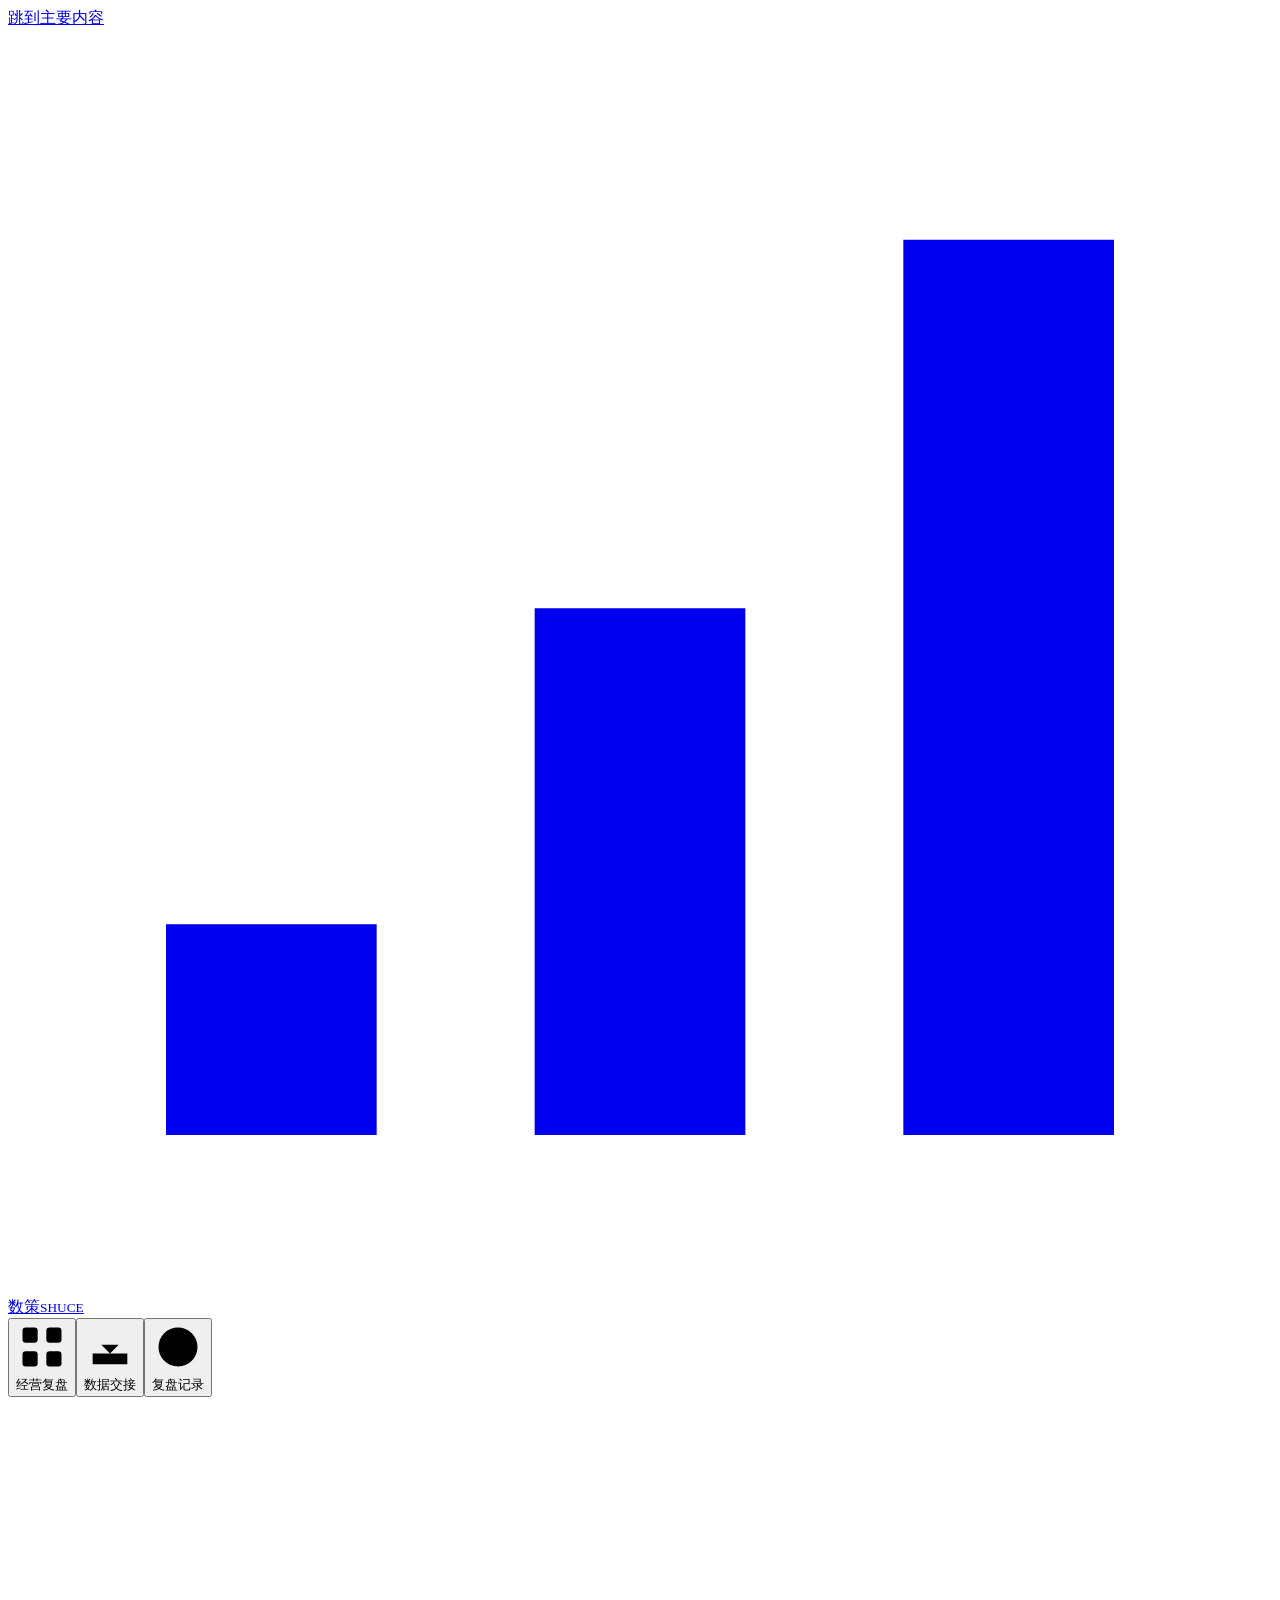
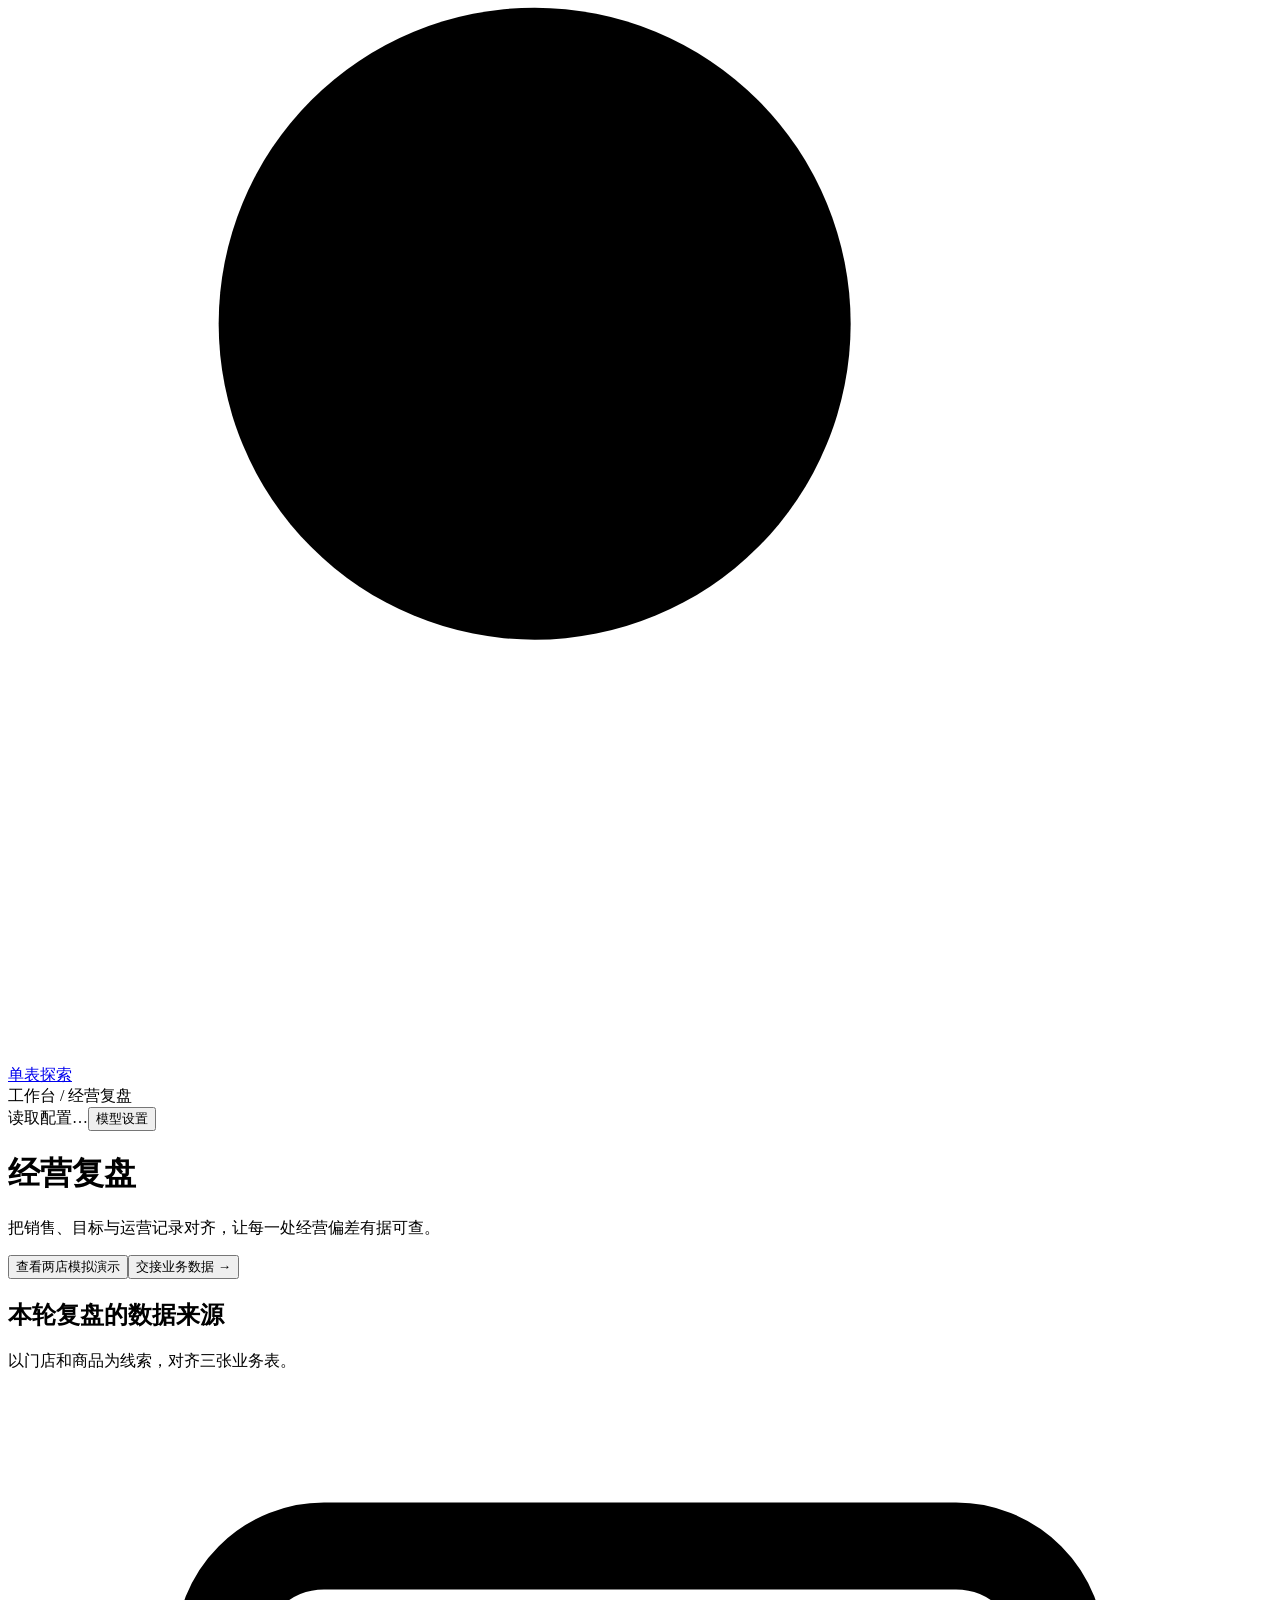
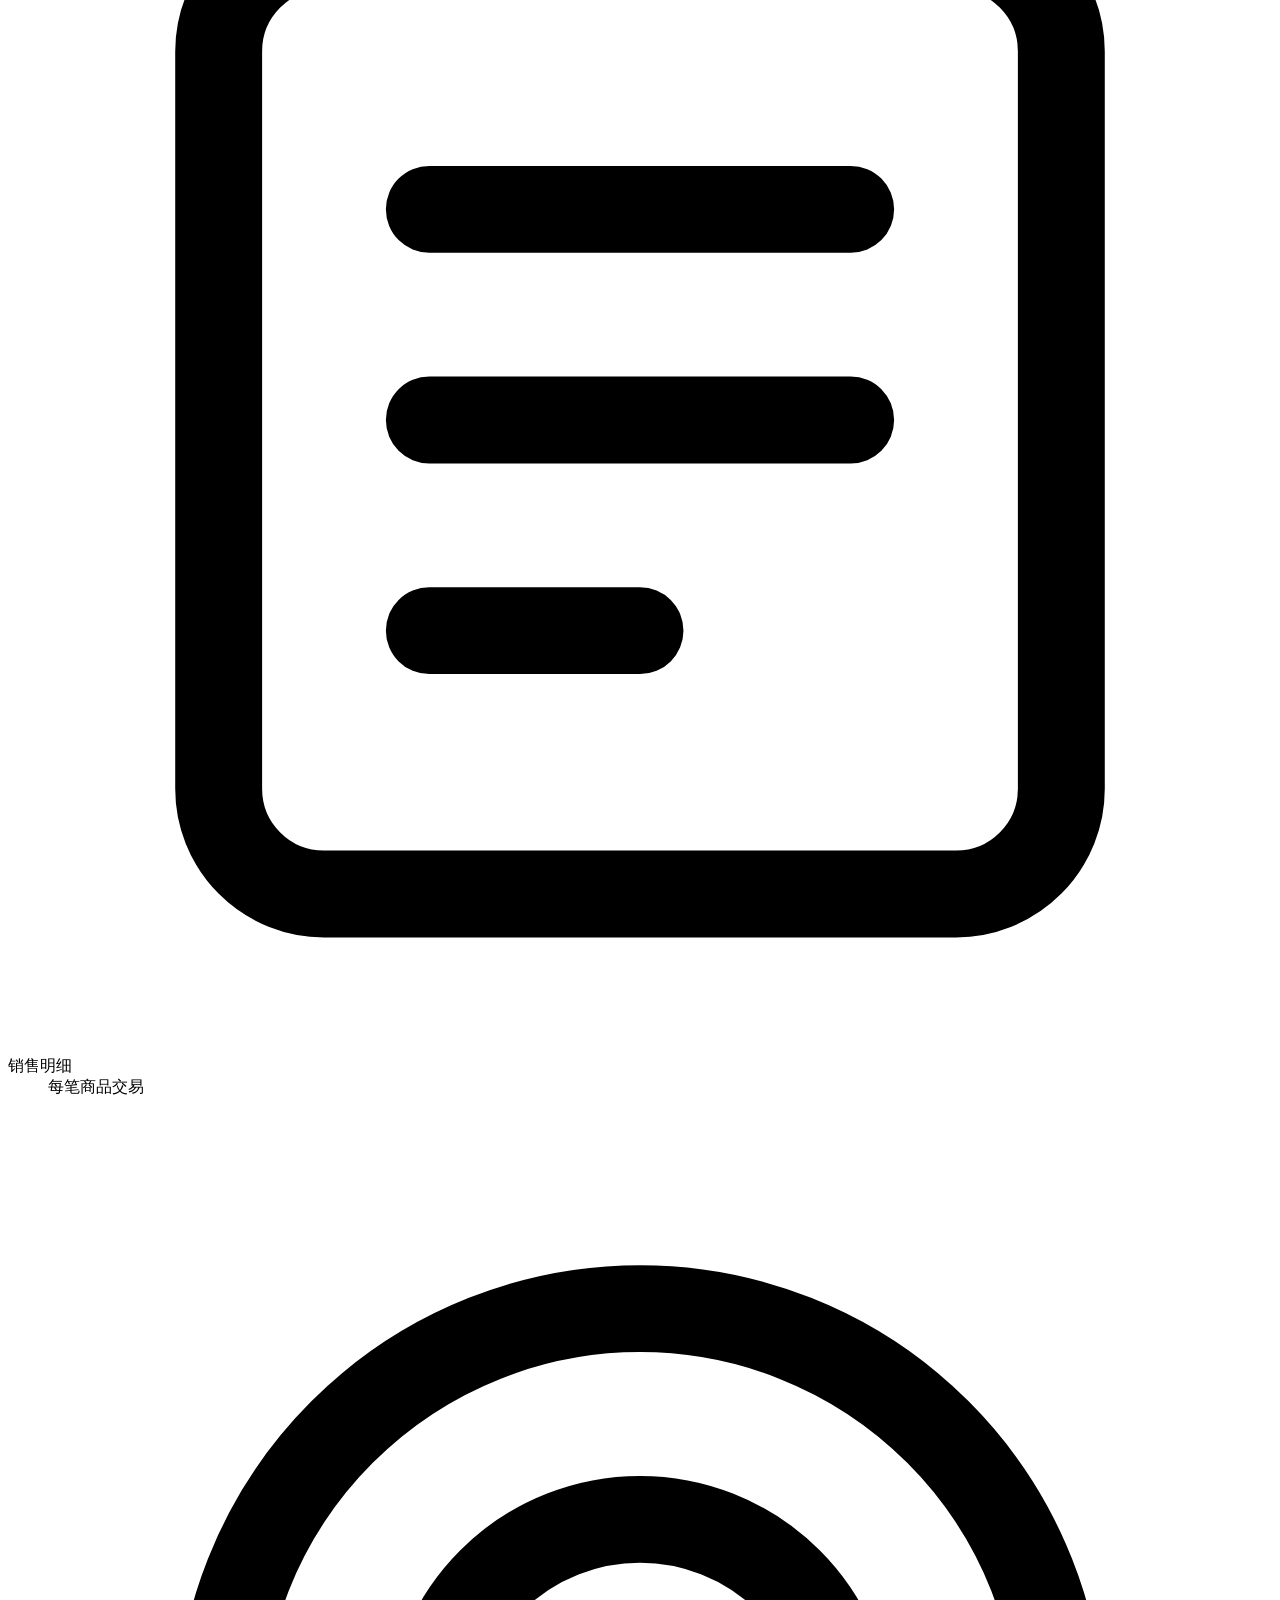
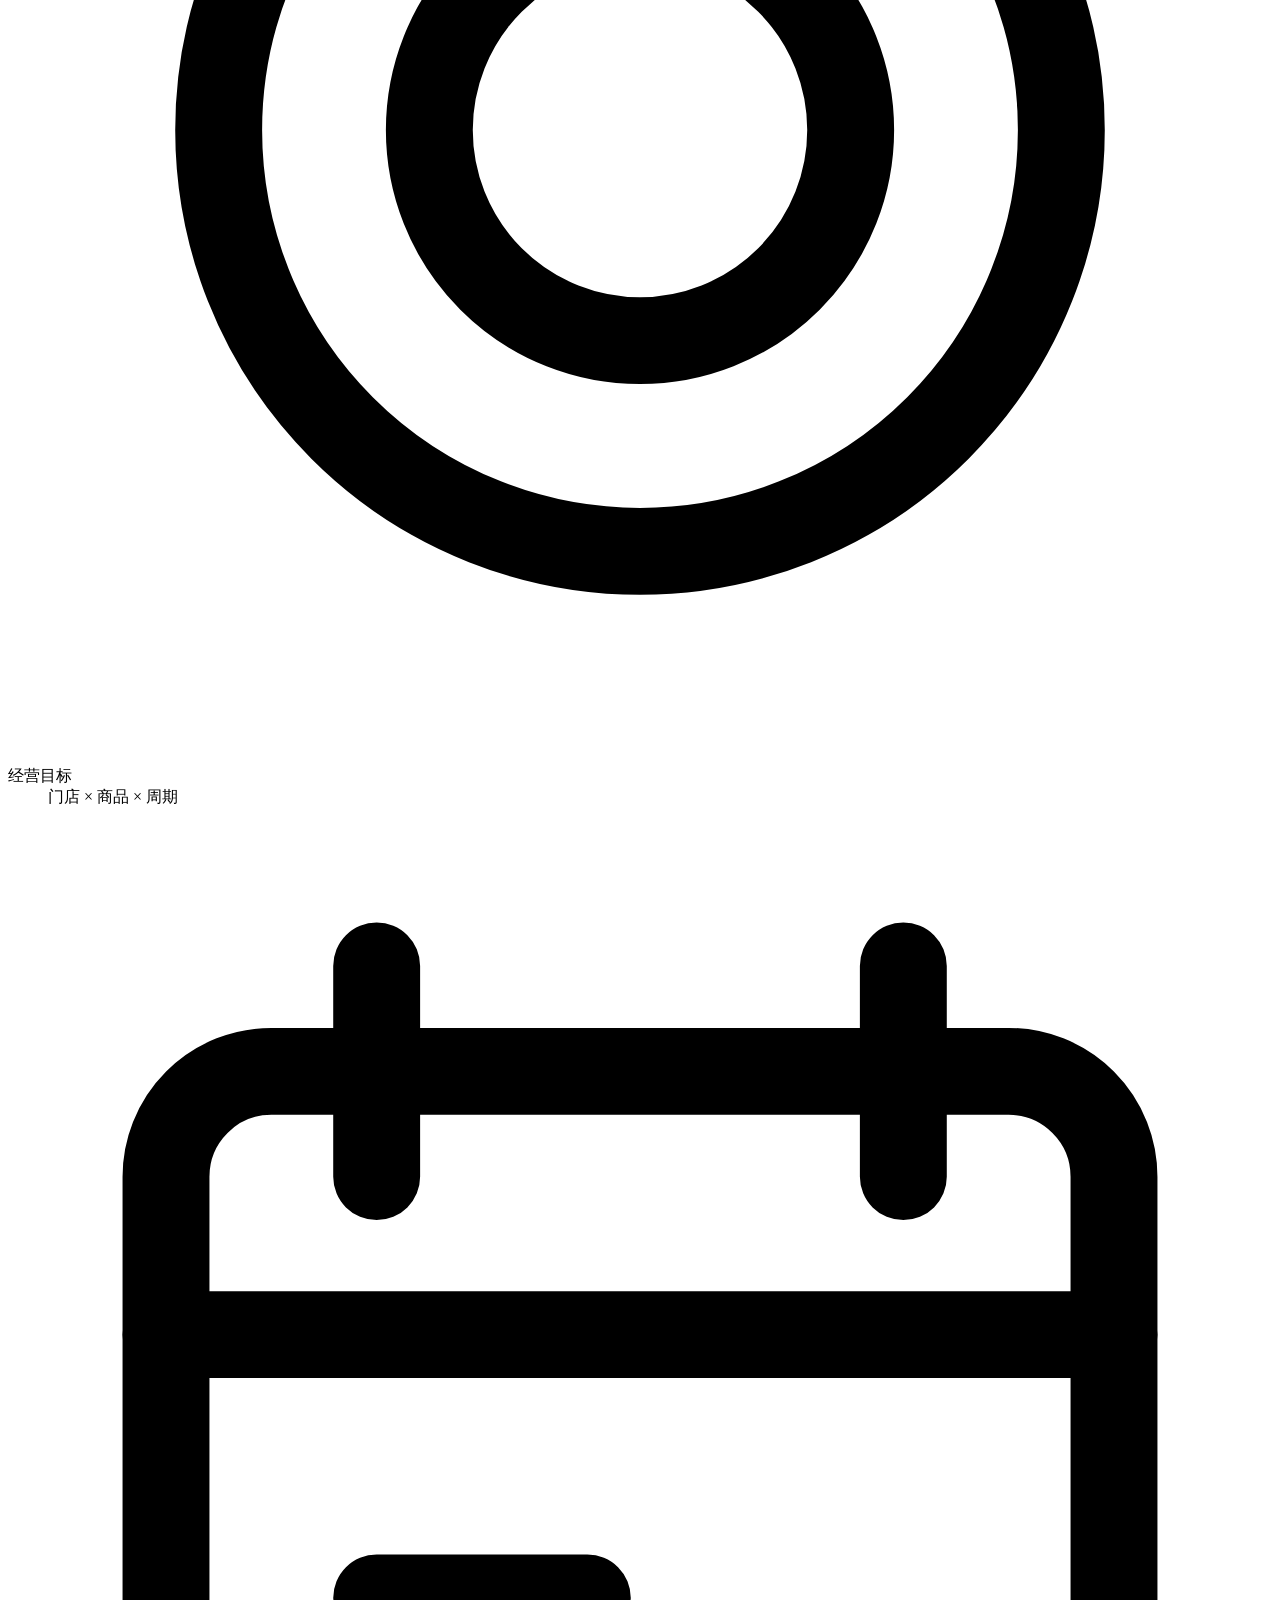
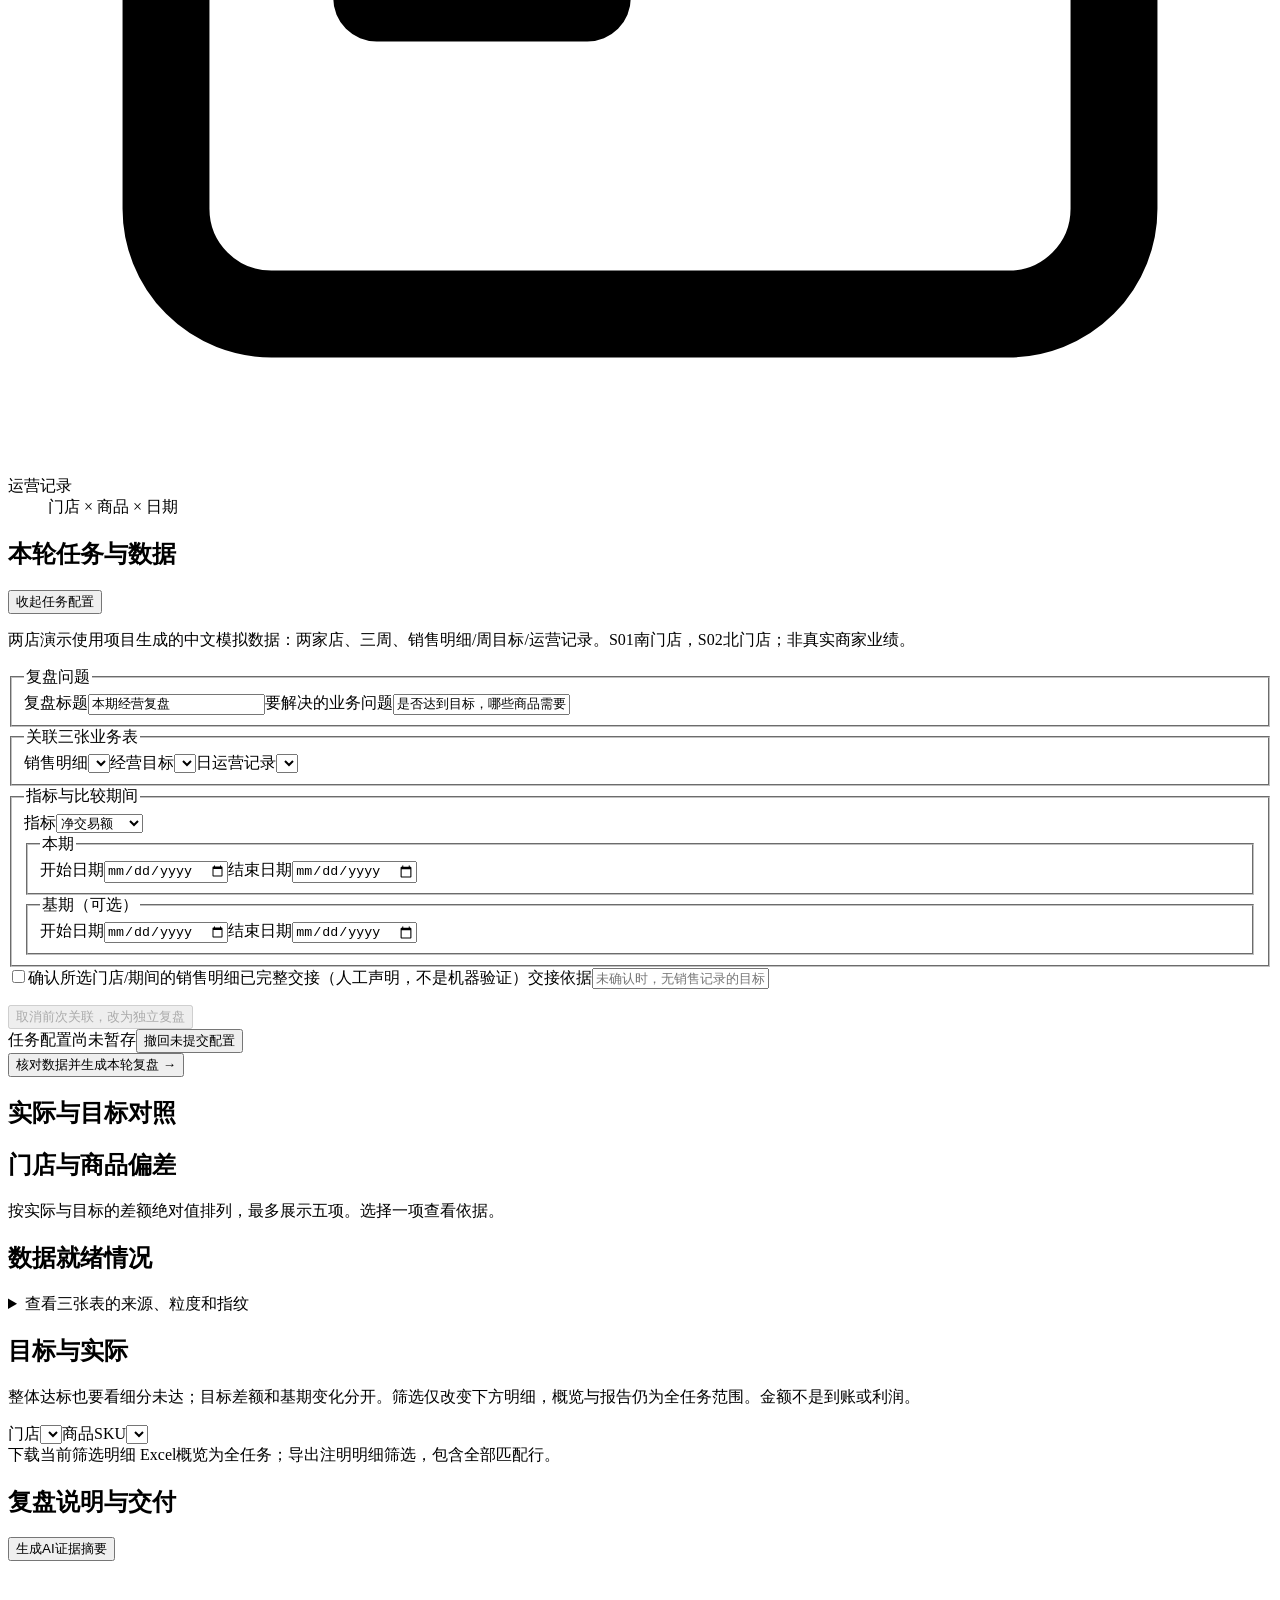
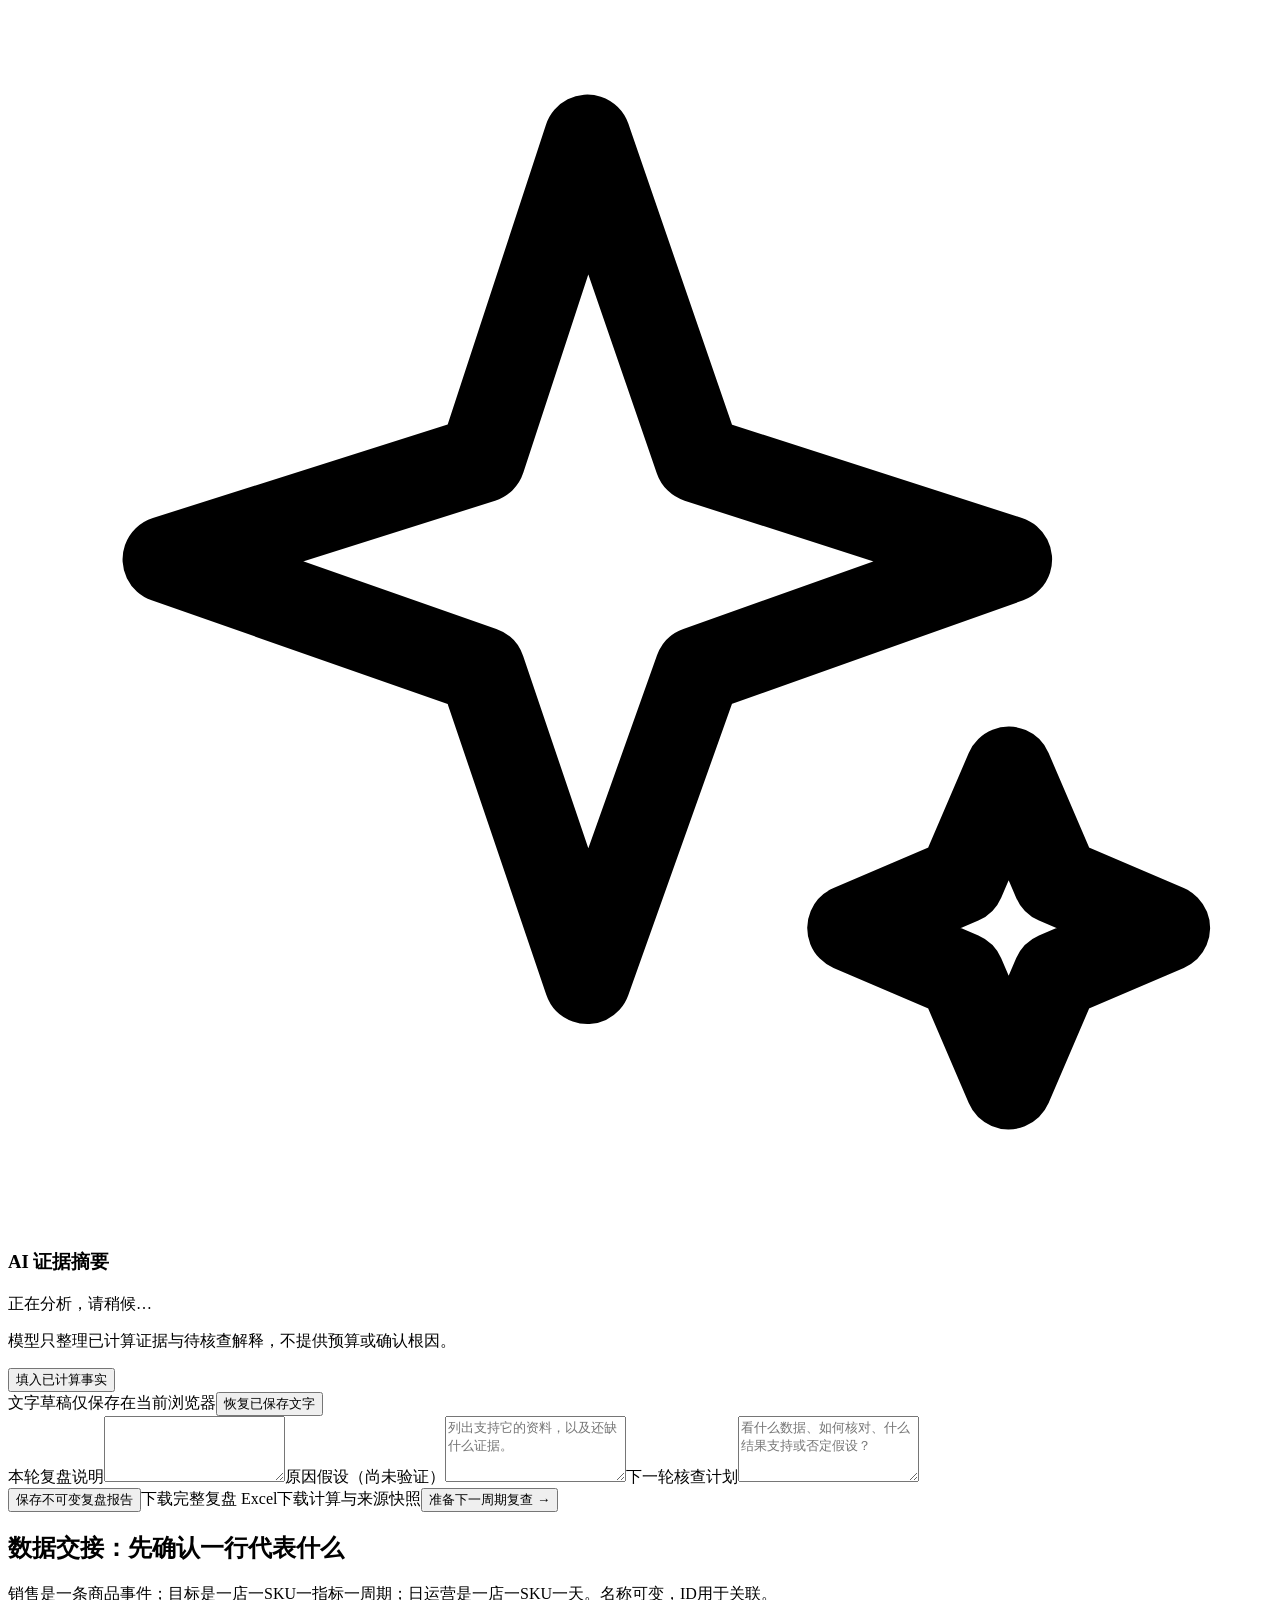
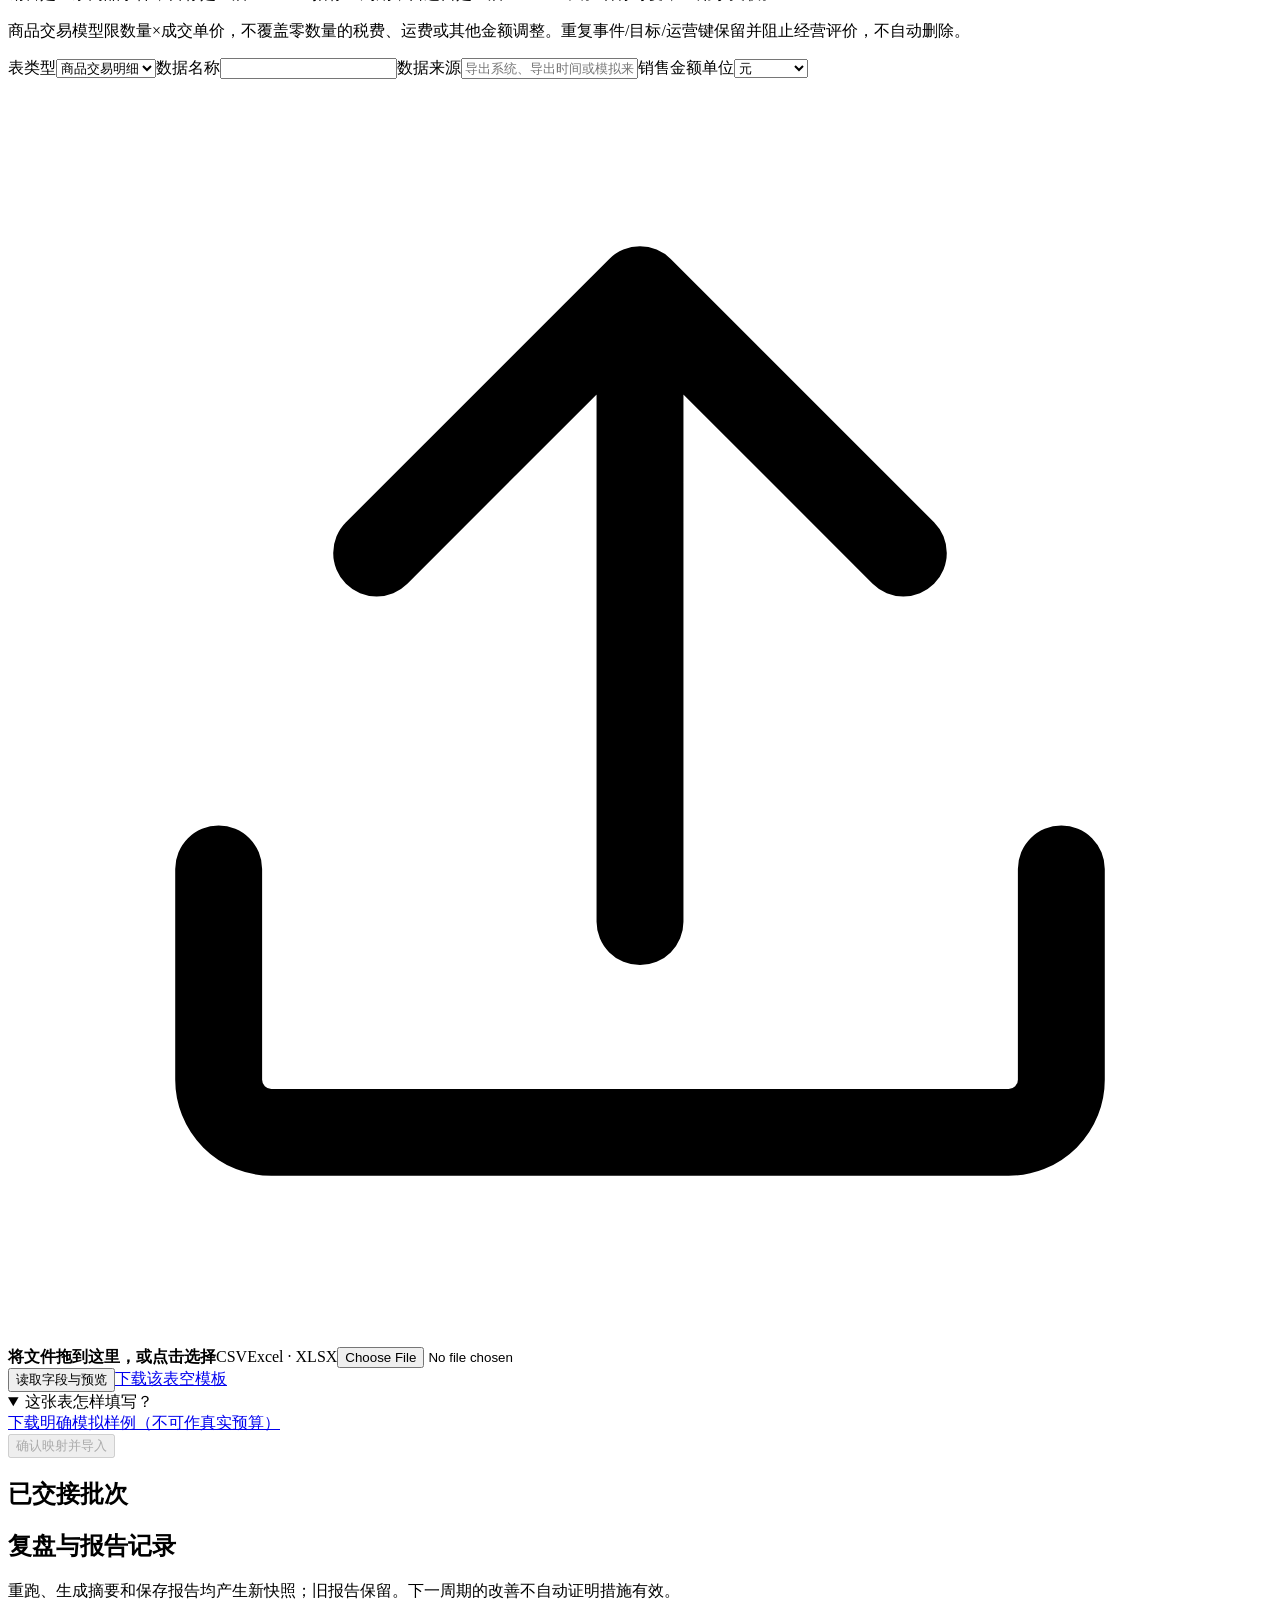
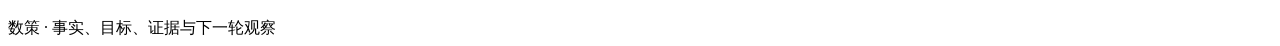
==== commit c71b496c: "Redesign analytics workspaces and add native file drop zones" ====
--- a/web/ops.html
+++ b/web/ops.html
@@ -1,9 +1,9 @@
-<!doctype html><html lang="zh-CN"><head><meta charset="utf-8"><meta name="viewport" content="width=device-width,initial-scale=1"><title>数策 · 经营复盘</title><link rel="stylesheet" href="/static/styles.css"><link rel="stylesheet" href="/static/ops.css?v=2.7.0"><link rel="stylesheet" href="/static/studio.css?v=2.7.0"></head><body><a class="skip-link" href="#mainContent">跳到主要内容</a>
-<aside class="sidebar"><a class="brand" href="/"><span class="brand-mark">∑</span><span>数策<small>BUSINESS REVIEW</small></span></a><div class="workspace-label">从经营问题开始</div><nav aria-label="主要导航"><button class="nav active" data-view="review" aria-current="page"><svg class="nav-icon" viewBox="0 0 24 24" aria-hidden="true"><rect x="3" y="3" width="7" height="7" rx="1.5"/><rect x="14" y="3" width="7" height="7" rx="1.5"/><rect x="3" y="14" width="7" height="7" rx="1.5"/><rect x="14" y="14" width="7" height="7" rx="1.5"/></svg>经营复盘</button><button class="nav" data-view="sources"><svg class="nav-icon" viewBox="0 0 24 24" aria-hidden="true"><path d="M12 3v12m-4-4 4 4 4-4M4 15v5h16v-5"/></svg>数据交接</button><button class="nav" data-view="history"><svg class="nav-icon" viewBox="0 0 24 24" aria-hidden="true"><circle cx="12" cy="12" r="9"/><path d="M12 7v5l3 2"/></svg>复盘记录</button><a class="nav" href="/explore"><svg class="nav-icon" viewBox="0 0 24 24" aria-hidden="true"><circle cx="10" cy="10" r="6"/><path d="m15 15 6 6"/></svg>单表探索</a></nav><div class="sidebar-note">明确目标 · 对齐数据<p>看见偏差，再核查证据。<br>原因与措施效果需要验证。</p></div><div class="sidebar-bottom">VERSION 2.7.0 <span>本地工作台</span></div></aside>
-<div class="shell"><header class="topbar"><span id="breadcrumb">工作台 / 经营复盘</span><div class="topbar-right"><span class="pill" id="aiStatus">读取配置…</span><button id="openModelSettings" class="secondary">模型设置</button></div></header><main id="mainContent" tabindex="-1"><div class="page-head"><div><div class="eyebrow">SHUCE / BUSINESS REVIEW</div><h1 id="pageTitle">经营复盘</h1><p id="pageDescription">把销售、目标与运营记录对齐，让每一处经营偏差有据可查。</p></div><div class="hero-actions"><button id="demo" class="secondary">查看两店模拟演示</button><button id="openSources" class="primary">交接业务数据 →</button></div></div><div id="error" class="error hidden" role="alert"></div><p id="notice" class="caption" role="status"></p>
-<section id="view-review"><ol class="workflow" aria-label="复盘工作流程"><li><b>01</b><span><strong>交接业务数据</strong><small>销售 · 目标 · 运营记录</small></span></li><li><b>02</b><span><strong>核对经营偏差</strong><small>先确认质量，再看细分</small></span></li><li><b>03</b><span><strong>交付本轮复盘</strong><small>保留依据，继续核查</small></span></li></ol><article class="card"><div class="card-head"><h2>本轮任务与数据</h2><button id="taskToggle" class="link" aria-controls="taskFields" aria-expanded="true">收起任务配置</button></div><p id="simulationNote" class="caption task-intro">两店演示使用项目生成的中文模拟数据：两家店、三周、销售明细/周目标/运营记录。S01南门店，S02北门店；非真实商家业绩。</p><div id="taskSummary" class="task-summary"></div><form id="taskForm"><div id="taskFields"><fieldset class="form-section"><legend>复盘问题</legend><div class="form-grid"><label>复盘标题<input id="title" required maxlength="120" value="本期经营复盘"></label><label>要解决的业务问题<input id="question" required maxlength="1500" value="是否达到目标，哪些商品需要核查？"></label></div></fieldset><fieldset class="form-section"><legend>关联三张业务表</legend><div class="form-grid three-columns"><label>销售明细<select id="sales" required></select></label><label>经营目标<select id="targets" required></select></label><label>日运营记录<select id="operations" required></select></label></div></fieldset><fieldset class="form-section"><legend>指标与比较期间</legend><label>指标<select id="metric"><option value="amount">净交易额</option><option value="positive_amount">正向交易额</option></select></label><div class="form-grid four-columns"><label>本期开始<input id="start" type="date" required></label><label>本期结束<input id="end" type="date" required></label><label>基期开始（可选）<input id="previousStart" type="date"></label><label>基期结束（可选）<input id="previousEnd" type="date"></label></div></fieldset><label class="handover"><input id="complete" type="checkbox">确认所选门店/期间的销售明细已完整交接（人工声明，不是机器验证）</label><label>交接依据<input id="confirmation" maxlength="600" placeholder="未确认时，无销售记录的目标商品会保持未知。"></label><p id="followupHint" class="caption"></p><button id="unlinkPrevious" type="button" class="link" disabled>取消前次关联，改为独立复盘</button><div class="draft-strip"><span id="taskDraftStatus" role="status">任务配置尚未暂存</span><button id="discardTask" type="button" class="link">撤回未提交配置</button></div><button class="primary" type="submit" id="run">核对数据并生成本轮复盘 →</button></div></form></article>
-<div id="result" class="hidden"><article class="card readiness"><div class="card-head"><h2>数据就绪情况</h2><span class="pill" id="readyBadge"></span></div><div id="readiness"></div><details><summary>查看三张表的来源、粒度和指纹</summary><div id="sourceProof"></div></details></article><div id="kpis" class="kpi-grid"></div><article class="card"><div class="card-head"><div><h2>目标与实际</h2><p class="caption">整体达标也要看细分未达；目标差额和基期变化分开。筛选仅改变下方明细，概览与报告仍为全任务范围。金额不是到账或利润。</p></div><span id="evaluated" class="pill"></span></div><div class="form-grid filters"><label>门店<select id="storeFilter"></select></label><label>商品SKU<select id="skuFilter"></select></label></div><div class="actions export-actions"><a id="excelFiltered" class="secondary" download>下载当前筛选明细 Excel</a><span class="caption">概览为全任务；导出注明明细筛选，包含全部匹配行。</span></div><div id="goalTable" class="table-wrap"></div><p id="tableCount" class="caption"></p><div id="followup"></div></article>
-<article class="card"><div class="card-head"><h2>复盘说明与交付</h2><button class="secondary" id="brief">生成AI证据摘要</button></div><div id="briefBody"><p class="caption">模型只整理已计算证据与待核查解释，不提供预算或确认根因。</p></div><div class="divider"></div><button id="fillFacts" class="secondary">填入已计算事实</button><div class="draft-strip"><span id="notesDraftStatus" role="status">文字草稿仅保存在当前浏览器</span><button id="discardNotes" type="button" class="link">恢复已保存文字</button></div><div class="form-grid"><label>本轮复盘说明<textarea id="factsNote" rows="4" maxlength="2500"></textarea></label><label>原因假设（尚未验证）<textarea id="hypothesis" rows="4" maxlength="1500" placeholder="列出支持它的资料，以及还缺什么证据。"></textarea></label><label>下一轮核查计划<textarea id="nextCheck" rows="4" maxlength="1500" placeholder="看什么数据、如何核对、什么结果支持或否定假设？"></textarea></label></div><div class="actions"><button id="saveReport" class="primary">保存不可变复盘报告</button><a id="excelAll" class="secondary" download>下载完整复盘 Excel</a><a id="jsonDownload" class="secondary">下载计算与来源快照</a><button id="nextPeriod" class="secondary">准备下一周期复查 →</button></div><div id="reportLink"></div></article></div></section>
-<section id="view-sources" class="hidden"><article class="card"><h2>数据交接：先确认一行代表什么</h2><p>销售是一条商品事件；目标是一店一SKU一指标一周期；日运营是一店一SKU一天。名称可变，ID用于关联。</p><p class="caption">商品交易模型限数量×成交单价，不覆盖零数量的税费、运费或其他金额调整。重复事件/目标/运营键保留并阻止经营评价，不自动删除。</p><form id="importForm"><div class="form-grid"><label>表类型<select id="sourceKind"><option value="sales">商品交易明细</option><option value="targets">经营目标</option><option value="operations">日运营记录</option></select></label><label>数据名称<input id="sourceName" maxlength="120" required></label><label>数据来源<input id="sourceOrigin" maxlength="600" placeholder="导出系统、导出时间或模拟来源" required></label><label>销售金额单位<select id="sourceCurrency"><option>元</option><option>GBP</option><option>USD</option><option>金额单位</option></select></label></div><label>CSV / XLSX文件<input id="sourceFile" type="file" accept=".csv,.xlsx" required></label><div class="actions"><button id="preview" type="button" class="secondary">读取字段与预览</button><a id="template" class="secondary" href="/api/ops/templates/sales" download>下载该表空模板</a></div><details class="contract-guide" open><summary>这张表怎样填写？</summary><div id="contractGuide"></div><a id="sampleDownload" class="secondary" href="/api/ops/examples/sales" download>下载明确模拟样例（不可作真实预算）</a></details><div id="mapping"></div><button id="import" type="submit" class="primary" disabled>确认映射并导入</button></form></article><article class="card"><h2>已交接批次</h2><div id="sourceList"></div></article></section>
+<!doctype html><html lang="zh-CN"><head><meta charset="utf-8"><meta name="viewport" content="width=device-width,initial-scale=1"><title>数策 · 经营复盘</title><link rel="icon" href="data:,"><link rel="stylesheet" href="/static/styles.css?v=20261121c"><link rel="stylesheet" href="/static/ops.css?v=20261121c"><link rel="stylesheet" href="/static/studio.css?v=20261121c"></head><body><a class="skip-link" href="#mainContent">跳到主要内容</a>
+<aside class="sidebar"><a class="brand" href="/"><span class="brand-mark"><svg viewBox="0 0 24 24" aria-hidden="true" fill="none" stroke="currentColor" stroke-width="1.65" stroke-linecap="round" stroke-linejoin="round"><path d="M3 17h4v4H3zM10 11h4v10h-4zM17 4h4v17h-4z" fill="currentColor" stroke="none"/></svg></span><span>数策<small>SHUCE</small></span></a><nav aria-label="主要导航"><button class="nav active" data-view="review" aria-current="page"><svg class="nav-icon" viewBox="0 0 24 24" aria-hidden="true"><rect x="3" y="3" width="7" height="7" rx="1.5"/><rect x="14" y="3" width="7" height="7" rx="1.5"/><rect x="3" y="14" width="7" height="7" rx="1.5"/><rect x="14" y="14" width="7" height="7" rx="1.5"/></svg>经营复盘</button><button class="nav" data-view="sources"><svg class="nav-icon" viewBox="0 0 24 24" aria-hidden="true"><path d="M12 3v12m-4-4 4 4 4-4M4 15v5h16v-5"/></svg>数据交接</button><button class="nav" data-view="history"><svg class="nav-icon" viewBox="0 0 24 24" aria-hidden="true"><circle cx="12" cy="12" r="9"/><path d="M12 7v5l3 2"/></svg>复盘记录</button><a class="nav" href="/explore"><svg class="nav-icon" viewBox="0 0 24 24" aria-hidden="true"><circle cx="10" cy="10" r="6"/><path d="m15 15 6 6"/></svg>单表探索</a></nav></aside>
+<div class="shell"><header class="topbar"><span id="breadcrumb">工作台 / 经营复盘</span><div class="topbar-right"><span class="pill" id="aiStatus">读取配置…</span><button id="openModelSettings" class="secondary">模型设置</button></div></header><main id="mainContent" tabindex="-1"><div class="page-head"><div><h1 id="pageTitle">经营复盘</h1><p id="pageDescription">把销售、目标与运营记录对齐，让每一处经营偏差有据可查。</p></div><div class="hero-actions"><button id="demo" class="secondary">查看两店模拟演示</button><button id="openSources" class="primary">交接业务数据 →</button></div></div><div id="error" class="error hidden" role="alert"></div><p id="notice" class="caption" role="status"></p>
+<section id="view-review"><section class="source-atlas" aria-labelledby="atlasTitle"><div class="atlas-title"><h2 id="atlasTitle">本轮复盘的数据来源</h2><p>以门店和商品为线索，对齐三张业务表。</p></div><dl><div><dt><svg viewBox="0 0 24 24" aria-hidden="true" fill="none" stroke="currentColor" stroke-width="1.65" stroke-linecap="round" stroke-linejoin="round"><rect x="4" y="3" width="16" height="18" rx="2"/><path d="M8 8h8M8 12h8m-8 4h4"/></svg>销售明细</dt><dd>每笔商品交易</dd></div><div><dt><svg viewBox="0 0 24 24" aria-hidden="true" fill="none" stroke="currentColor" stroke-width="1.65" stroke-linecap="round" stroke-linejoin="round"><circle cx="12" cy="12" r="8"/><circle cx="12" cy="12" r="4"/></svg>经营目标</dt><dd>门店 × 商品 × 周期</dd></div><div><dt><svg viewBox="0 0 24 24" aria-hidden="true" fill="none" stroke="currentColor" stroke-width="1.65" stroke-linecap="round" stroke-linejoin="round"><rect x="3" y="5" width="18" height="16" rx="2"/><path d="M7 3v4m10-4v4M3 10h18m-14 5h4"/></svg>运营记录</dt><dd>门店 × 商品 × 日期</dd></div></dl></section><article class="card"><div class="card-head"><h2>本轮任务与数据</h2><button id="taskToggle" class="link" aria-controls="taskFields" aria-expanded="true">收起任务配置</button></div><p id="simulationNote" class="caption task-intro">两店演示使用项目生成的中文模拟数据：两家店、三周、销售明细/周目标/运营记录。S01南门店，S02北门店；非真实商家业绩。</p><div id="taskSummary" class="task-summary"></div><form id="taskForm"><div id="taskFields"><fieldset class="form-section"><legend>复盘问题</legend><div class="form-grid"><label>复盘标题<input id="title" required maxlength="120" value="本期经营复盘"></label><label>要解决的业务问题<input id="question" required maxlength="1500" value="是否达到目标，哪些商品需要核查？"></label></div></fieldset><fieldset class="form-section"><legend>关联三张业务表</legend><div class="form-grid three-columns"><label>销售明细<select id="sales" required></select></label><label>经营目标<select id="targets" required></select></label><label>日运营记录<select id="operations" required></select></label></div></fieldset><fieldset class="form-section"><legend>指标与比较期间</legend><label>指标<select id="metric"><option value="amount">净交易额</option><option value="positive_amount">正向交易额</option></select></label><div class="comparison-periods"><fieldset><legend>本期</legend><div class="date-pair"><label>开始日期<input id="start" type="date" required></label><label>结束日期<input id="end" type="date" required></label></div></fieldset><fieldset><legend>基期（可选）</legend><div class="date-pair"><label>开始日期<input id="previousStart" type="date"></label><label>结束日期<input id="previousEnd" type="date"></label></div></fieldset></div></fieldset><label class="handover"><input id="complete" type="checkbox">确认所选门店/期间的销售明细已完整交接（人工声明，不是机器验证）</label><label>交接依据<input id="confirmation" maxlength="600" placeholder="未确认时，无销售记录的目标商品会保持未知。"></label><p id="followupHint" class="caption"></p><button id="unlinkPrevious" type="button" class="link" disabled>取消前次关联，改为独立复盘</button><div class="draft-strip"><span id="taskDraftStatus" role="status">任务配置尚未暂存</span><button id="discardTask" type="button" class="link">撤回未提交配置</button></div><button class="primary" type="submit" id="run">核对数据并生成本轮复盘 →</button></div></form></article>
+<div id="result" class="hidden"><div class="review-spread"><section class="review-ledger" aria-label="复盘指标"><div id="kpis" class="kpi-grid"></div><article class="amount-panel"><h2>实际与目标对照</h2><div id="amountComparison"></div></article></section><section class="deviation-panel"><h2>门店与商品偏差</h2><p class="caption">按实际与目标的差额绝对值排列，最多展示五项。选择一项查看依据。</p><div id="deviationChart"></div></section></div><article class="card readiness"><div class="card-head"><h2>数据就绪情况</h2><span class="pill" id="readyBadge"></span></div><div id="readiness"></div><details><summary>查看三张表的来源、粒度和指纹</summary><div id="sourceProof"></div></details></article><article class="card"><div class="card-head"><div><h2>目标与实际</h2><p class="caption">整体达标也要看细分未达；目标差额和基期变化分开。筛选仅改变下方明细，概览与报告仍为全任务范围。金额不是到账或利润。</p></div><span id="evaluated" class="pill"></span></div><div class="form-grid filters"><label>门店<select id="storeFilter"></select></label><label>商品SKU<select id="skuFilter"></select></label></div><div class="actions export-actions"><a id="excelFiltered" class="secondary" download>下载当前筛选明细 Excel</a><span class="caption">概览为全任务；导出注明明细筛选，包含全部匹配行。</span></div><div id="goalTable" class="table-wrap"></div><p id="tableCount" class="caption"></p><div id="followup"></div></article>
+<article class="card"><div class="card-head"><h2>复盘说明与交付</h2><button class="secondary" id="brief">生成AI证据摘要</button></div><section class="ai-summary"><h3><svg viewBox="0 0 24 24" aria-hidden="true" fill="none" stroke="currentColor" stroke-width="1.65" stroke-linecap="round" stroke-linejoin="round"><path d="m11 3 2.1 6.1L19 11l-5.9 2.1L11 19l-2-5.9L3 11l6-1.9L11 3Zm8 12 .9 2.1L22 18l-2.1.9L19 21l-.9-2.1L16 18l2.1-.9Z"/></svg>AI 证据摘要</h3><div class="ai-wait" role="status"><span>正在分析，请稍候…</span><i></i><i></i><i></i></div><div id="briefBody"><p class="caption">模型只整理已计算证据与待核查解释，不提供预算或确认根因。</p></div></section><div class="divider"></div><button id="fillFacts" class="secondary">填入已计算事实</button><div class="draft-strip"><span id="notesDraftStatus" role="status">文字草稿仅保存在当前浏览器</span><button id="discardNotes" type="button" class="link">恢复已保存文字</button></div><div class="form-grid"><label>本轮复盘说明<textarea id="factsNote" rows="4" maxlength="2500"></textarea></label><label>原因假设（尚未验证）<textarea id="hypothesis" rows="4" maxlength="1500" placeholder="列出支持它的资料，以及还缺什么证据。"></textarea></label><label>下一轮核查计划<textarea id="nextCheck" rows="4" maxlength="1500" placeholder="看什么数据、如何核对、什么结果支持或否定假设？"></textarea></label></div><div class="actions"><button id="saveReport" class="primary">保存不可变复盘报告</button><a id="excelAll" class="secondary" download>下载完整复盘 Excel</a><a id="jsonDownload" class="secondary">下载计算与来源快照</a><button id="nextPeriod" class="secondary">准备下一周期复查 →</button></div><div id="reportLink"></div></article></div></section>
+<section id="view-sources" class="hidden"><article class="card"><h2>数据交接：先确认一行代表什么</h2><p>销售是一条商品事件；目标是一店一SKU一指标一周期；日运营是一店一SKU一天。名称可变，ID用于关联。</p><p class="caption">商品交易模型限数量×成交单价，不覆盖零数量的税费、运费或其他金额调整。重复事件/目标/运营键保留并阻止经营评价，不自动删除。</p><form id="importForm"><div class="form-grid"><label>表类型<select id="sourceKind"><option value="sales">商品交易明细</option><option value="targets">经营目标</option><option value="operations">日运营记录</option></select></label><label>数据名称<input id="sourceName" maxlength="120" required></label><label>数据来源<input id="sourceOrigin" maxlength="600" placeholder="导出系统、导出时间或模拟来源" required></label><label>销售金额单位<select id="sourceCurrency"><option>元</option><option>GBP</option><option>USD</option><option>金额单位</option></select></label></div><label class="upload-zone" for="sourceFile"><span class="upload-icon"><svg viewBox="0 0 24 24" aria-hidden="true" fill="none" stroke="currentColor" stroke-width="1.65" stroke-linecap="round" stroke-linejoin="round"><path d="M12 16V4m-5 5 5-5 5 5M4 15v4a1 1 0 0 0 1 1h14a1 1 0 0 0 1-1v-4"/></svg></span><strong>将文件拖到这里，或点击选择</strong><span class="formats"><span>CSV</span><span>Excel · XLSX</span></span><span class="upload-name" role="status"></span><input id="sourceFile" type="file" accept=".csv,.xlsx" required></label><div class="actions"><button id="preview" type="button" class="secondary">读取字段与预览</button><a id="template" class="secondary" href="/api/ops/templates/sales" download>下载该表空模板</a></div><details class="contract-guide" open><summary>这张表怎样填写？</summary><div id="contractGuide"></div><a id="sampleDownload" class="secondary" href="/api/ops/examples/sales" download>下载明确模拟样例（不可作真实预算）</a></details><div id="mapping"></div><button id="import" type="submit" class="primary" disabled>确认映射并导入</button></form></article><article class="card"><h2>已交接批次</h2><div id="sourceList"></div></article></section>
 <section id="view-history" class="hidden"><article class="card"><h2>复盘与报告记录</h2><p class="caption">重跑、生成摘要和保存报告均产生新快照；旧报告保留。下一周期的改善不自动证明措施有效。</p><div id="history"></div></article></section><footer>数策 · 事实、目标、证据与下一轮观察</footer></main></div>
-<dialog id="investigation" class="evidence-dialog" aria-labelledby="investigationTitle"><div class="card-head"><h2 id="investigationTitle">业务证据</h2><button id="closeEvidence" class="link" aria-label="关闭证据">✕</button></div><div id="investigationSummary"></div><p id="evidenceError" class="error hidden" role="alert"></p><div class="actions"><label>证据来源<select id="evidenceKind"><option value="sales">交易明细（含基期）</option><option value="targets">本期目标与依据</option><option value="operations">本期日运营记录</option></select></label></div><p id="evidenceSource" class="caption"></p><div id="evidenceTable" class="table-wrap"></div><div class="actions evidence-pagination"><button id="evidencePrev" class="secondary">上一页</button><span id="evidencePage"></span><button id="evidenceNext" class="secondary">下一页</button><a id="evidenceDownload" class="secondary" download>下载此来源全部匹配证据</a></div></dialog><script src="/static/review-drafts.js" defer></script><script src="/static/ops.js?v=2.7.0" defer></script><script src="/static/model-settings.js?v=2.7.0" defer></script></body></html>
+<dialog id="investigation" class="evidence-dialog" aria-labelledby="investigationTitle"><div class="card-head"><h2 id="investigationTitle">业务证据</h2><button id="closeEvidence" class="link" aria-label="关闭证据">✕</button></div><div id="investigationSummary"></div><p id="evidenceError" class="error hidden" role="alert"></p><div class="actions"><label>证据来源<select id="evidenceKind"><option value="sales">交易明细（含基期）</option><option value="targets">本期目标与依据</option><option value="operations">本期日运营记录</option></select></label></div><p id="evidenceSource" class="caption"></p><div id="evidenceTable" class="table-wrap"></div><div class="actions evidence-pagination"><button id="evidencePrev" class="secondary">上一页</button><span id="evidencePage"></span><button id="evidenceNext" class="secondary">下一页</button><a id="evidenceDownload" class="secondary" download>下载此来源全部匹配证据</a></div></dialog><script src="/static/review-drafts.js" defer></script><script src="/static/ops.js?v=20261121c" defer></script><script src="/static/model-settings.js?v=2.7.0" defer></script><script src="/static/upload-zone.js?v=20261121c" defer></script></body></html>
